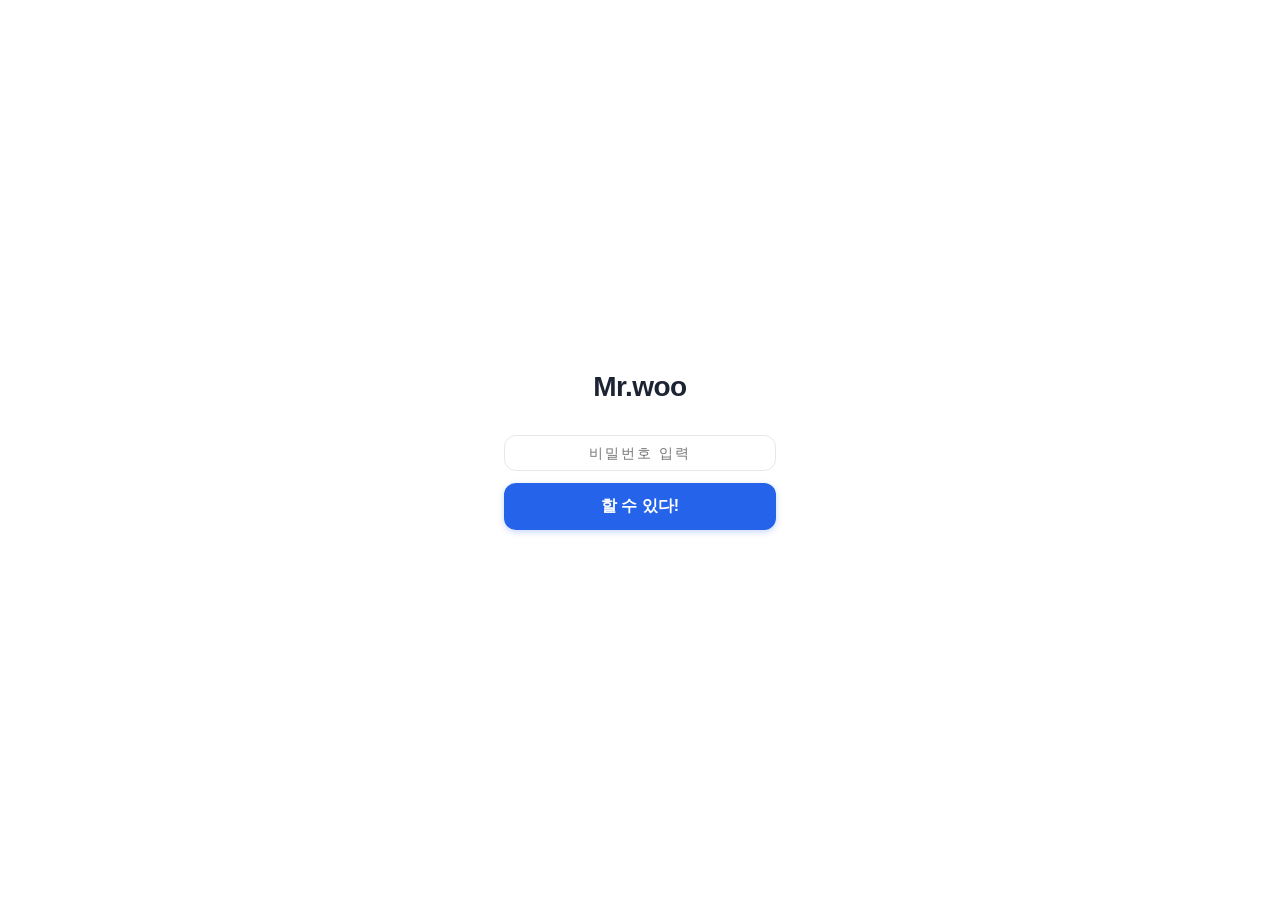
==== index.html @ bf5cf164 "Add files via upload" ====
<!DOCTYPE html>
<!--
  BPW — BlogSpot Profit Writer (v0.1.0-test-r8-mobile-operation)
  GitHub Pages 배포용. 실제 Secret 값은 절대 포함하지 않습니다.
  모든 API Key / OAuth Token은 Cloudflare Worker Secret으로만 관리합니다.
-->
<html lang="ko">
<head>
<meta charset="UTF-8">
<meta name="viewport" content="width=device-width, initial-scale=1.0, viewport-fit=cover">
<title>BPW — BlogSpot 자동화 (v0.1.1-r9-gui-popup-menu-fix5)</title>
<link rel="stylesheet" href="./assets/css/style.css?v=r9-gui-popup-menu-fix5">
</head>
<body>
<div id="app">
<!-- r8: 상단 한 줄 상태바 — 로그인 화면에서는 CSS로 숨김 -->
<div id="status-bar" class="status-bar-hidden">
  <span id="sb-mode">Mock</span>
  <span id="sb-current-screen" style="color:#93c5fd;font-size:10px;"></span>
  <span id="sb-indicators" style="display:flex;gap:6px;align-items:center;cursor:pointer;" onclick="typeof showConnectionPanel==='function'&&showConnectionPanel()" title="연결 상태 보기">
    <span id="sb-worker" title="Worker"><span class="status-dot off"></span>W</span>
    <span id="sb-ai"     title="AI"><span class="status-dot off"></span>AI</span>
    <span id="sb-blogger-ind" title="Blogger"><span class="status-dot off"></span>B</span>
    <span id="sb-naver"  title="Naver"><span class="status-dot off"></span>N</span>
  </span>
</div>

<!-- =========================================
     화면 1. 로그인
     ========================================= -->
<div class="screen active" id="screen-login">
  <div class="login-wrap">
    <h1>Mr.woo</h1>
    <input type="password" id="login-password" placeholder="비밀번호 입력" autocomplete="current-password">
    <div class="error-msg" id="login-error"></div>
    <button class="btn btn-primary" id="login-btn" onclick="handleLogin()">할 수 있다!</button>
  </div>
</div>

<!-- =========================================
     화면 2. 홈 (대시보드)
     ========================================= -->
<div class="screen" id="screen-dashboard">
  <div class="topbar" style="margin:-10px -12px 8px -12px;">
    <h1>BPW <small style="font-size:12px;font-weight:500;color:#6b7280;">v0.1.1-r9-gui-popup-menu-fix5</small></h1>
    <span class="badge mock" id="dash-mode-badge">Mock 모드</span>
  </div>

  <div class="card" style="padding:8px 12px;margin-top:0;">
    <h2 style="margin-bottom:0;">현재 상태</h2>
    <div class="compact-row" style="padding:5px 0;">
      <span class="cr-label">키워드</span>
      <span class="cr-value" id="dash-current-keyword">없음</span>
    </div>
    <div class="compact-row" style="padding:5px 0;">
      <span class="cr-label">글 생성</span>
      <span class="cr-value" id="dash-post-status">생성된 글 없음</span>
    </div>
    <div class="compact-row" style="padding:5px 0;">
      <span class="cr-label">품질 점수</span>
      <span class="cr-value" id="dash-quality-score">검수 전</span>
    </div>
    <div class="compact-row" style="padding:5px 0;">
      <span class="cr-label">Blogger</span>
      <span class="cr-value" id="dash-blogger-status"><span class="status-dot off"></span>미연결</span>
    </div>
    <div class="compact-row" style="padding:5px 0;border-bottom:none;">
      <span class="cr-label">오늘 저장/예약</span>
      <span class="cr-value" id="dash-today-count">0건 / 3건</span>
    </div>
  </div>

  <!-- Worker/네이버/AI 상세 연결 상태는 상단 상태바 탭 → 연결 상태 바텀시트에서 확인 (중복 표시 방지 위해 숨김, id 유지) -->
  <div class="status-grid" style="display:none;">
    <div class="status-mini-card"><span class="mini-label">Worker</span><span class="mini-value" id="dash-status-worker"><span class="status-dot off"></span>미확인</span></div>
    <div class="status-mini-card"><span class="mini-label">네이버</span><span class="mini-value" id="dash-status-naver"><span class="status-dot off"></span>대기</span></div>
    <div class="status-mini-card"><span class="mini-label">AI</span><span class="mini-value" id="dash-status-ai"><span class="status-dot off"></span>대기</span></div>
  </div>

  <div class="card">
    <h2>다음 행동</h2>
    <div style="display:flex;flex-direction:column;gap:6px;">
      <button class="btn btn-primary" onclick="safeGoScreen('hotissue')" style="text-align:left;">
        <b>1단계: 핫이슈 찾기</b>
      </button>
      <button class="btn btn-secondary" onclick="safeGoScreen('autowrite')" style="text-align:left;">
        <b>2단계: 글 자동 생성</b>
      </button>
      <button class="btn btn-secondary" onclick="safeGoScreen('pubmgmt')" style="text-align:left;">
        <b>3단계: Blogger 발행</b>
      </button>
    </div>
  </div>

  <div class="card">
    <h2>최근 생성 글</h2>
    <div id="dash-recent-list" class="compact-list compact-list-sm"><p class="small-sub">아직 저장된 글이 없습니다.</p></div>
  </div>
</div>

<!-- =========================================
     화면 3. 핫이슈 (screen-hotissue)
     ========================================= -->
<div class="screen" id="screen-hotissue">
  <div class="topbar" style="margin:-10px -12px 8px -12px;"><h1>핫이슈 검색</h1></div>

  <div class="card">
    <h2>키워드 입력</h2>
    <input type="text" id="hotissue-keyword" placeholder="예: 전기요금 누진세, 청년대출, AI 스마트폰" oninput="onHotissueKeywordInput()">
    <button class="btn btn-primary" style="margin-top:10px;" onclick="handleHotissueSearch()">핫이슈 검색 시작</button>
    <p class="hint">확장 키워드(전망·비교·혜택 등 10종)로 네이버를 검색해 핫이슈 점수를 분석합니다.<br>※ 최신순(sort=date) 검색은 r8 Worker 업데이트 예정</p>
  </div>

  <div class="card" id="hotissue-expand-card" style="display:none;">
    <h2>확장 검색 키워드 (10개)</h2>
    <div id="hotissue-expand-list" style="line-height:2;"></div>
  </div>

  <div class="card" id="hotissue-loading-card" style="display:none;text-align:center;padding:24px 16px;">
    <p class="desc">핫이슈 분석 중...</p>
    <p class="small-sub">네이버 검색 + 확장 키워드 + 점수 계산 중입니다.</p>
  </div>

  <div id="hotissue-result-area"></div>

  <div id="hotissue-raw-area" style="display:none;">
    <div class="card">
      <div class="row-between">
        <h2 style="margin:0;">네이버 검색 원문</h2>
        <button class="btn btn-ghost" style="font-size:12px;" onclick="toggleRawResults()">접기 ▲</button>
      </div>
      <p class="small-sub" id="hotissue-raw-count" style="margin:6px 0;"></p>
      <div id="hotissue-raw-blog"></div>
      <div id="hotissue-raw-web"></div>
    </div>
  </div>
</div>

<!-- =========================================
     화면 4. 자동작성 (screen-autowrite) — 중복 ID 없는 유일한 생성 화면
     ========================================= -->
<div class="screen" id="screen-autowrite">
  <div class="topbar" style="margin:-10px -12px 8px -12px;"><h1>자동작성</h1></div>

  <!-- 키워드 -->
  <div class="card" style="padding:8px 12px;">
    <div style="display:flex;gap:8px;align-items:center;">
      <input type="text" id="autowrite-keyword" placeholder="키워드 입력 또는 핫이슈 탭에서 가져오기" style="flex:1;">
      <button class="btn btn-ghost" style="white-space:nowrap;font-size:12px;flex-shrink:0;margin-top:0;" onclick="syncAutowriteKeyword()">가져오기</button>
    </div>
  </div>

  <!-- 생성 모드 -->
  <div class="card" style="padding:8px 12px;">
    <div class="mode-select-group" id="mode-select-group">
      <label class="mode-option" data-mode="fast">
        <input type="radio" name="generation-mode" value="fast">
        <div><div class="mode-title">빠른</div><div class="mode-desc">800~1000자</div></div>
      </label>
      <label class="mode-option selected" data-mode="normal">
        <input type="radio" name="generation-mode" value="normal" checked>
        <div><div class="mode-title">일반</div><div class="mode-desc">1200~1500자</div></div>
      </label>
      <label class="mode-option" data-mode="advanced">
        <input type="radio" name="generation-mode" value="advanced">
        <div><div class="mode-title">고급</div><div class="mode-desc">2000자+</div></div>
      </label>
    </div>
  </div>

  <!-- 글쓰기 옵션 / 글 재료 — compact row, 바텀시트로 열림 -->
  <div class="card" style="padding:2px 12px;">
    <div class="settings-menu-row" onclick="toggleWriteOptions()">
      <span class="smr-icon">옵</span><span class="smr-label">글쓰기 옵션</span><span class="smr-arrow">›</span>
    </div>
    <div class="settings-menu-row" style="border-bottom:none;" onclick="toggleMaterialOptions()">
      <span class="smr-icon">재</span><span class="smr-label">글 재료 (선택)</span><span class="smr-arrow">›</span>
    </div>
  </div>

  <!-- 생성 실행 -->
  <div class="card" style="padding:8px 12px;">
    <button class="btn btn-primary" id="btn-generate-post" onclick="handleGeneratePostFromAutowrite()" style="font-size:14.5px;padding:11px;">글 자동 생성 시작</button>
    <p class="hint" id="editor-worker-mode-hint" style="display:none;color:#d97706;">Worker 연결 테스트를 먼저 해주세요. Mock 모드로 진행됩니다.</p>
  </div>

  <!-- r9-gui-popup-layout-fix: 생성 중 진행 상태 — 화면을 밀지 않는 중앙 오버레이로 표시 (position:fixed는 style.css) -->
  <div class="progress-box" id="generate-progress-box">
    <div class="progress-text" id="generate-progress-text">준비 중...</div>
    <div class="progress-sub">완료까지 20~60초 정도 걸릴 수 있습니다.</div>
    <button class="btn btn-ghost" id="btn-cancel-generate" style="display:none;margin-top:10px;" onclick="handleCancelGeneration()">생성 취소</button>
  </div>

  <!-- AI 실패 compact alert -->
  <div class="card" id="autowrite-ai-fail-card" style="display:none;border:1.5px solid #fecaca;background:#fef2f2;padding:8px 12px;">
    <div class="row-between" style="align-items:flex-start;gap:8px;">
      <div style="flex:1;min-width:0;">
        <b style="color:#991b1b;font-size:12.5px;">AI 생성 실패 / Worker 설정 필요</b>
        <p class="small-sub" id="autowrite-ai-fail-reason" style="color:#7f1d1d;margin:2px 0 0;font-size:11px;"></p>
      </div>
      <button class="btn btn-secondary" style="min-height:30px;font-size:11px;padding:0 10px;margin:0;flex-shrink:0;" onclick="safeGoScreen('settings')">설정</button>
    </div>
  </div>

  <!-- 생성 결과 compact summary -->
  <div class="card" id="editor-result-card" style="display:none;padding:8px 12px;">
    <div class="row-between" style="margin-bottom:4px;">
      <h2 style="margin:0;font-size:12.5px;">생성된 글</h2>
      <span class="badge mock" id="editor-source-badge">Mock</span>
    </div>
    <p id="editor-title-preview" style="font-weight:700;font-size:13px;line-height:1.4;margin:0 0 2px;overflow:hidden;text-overflow:ellipsis;white-space:nowrap;"></p>
    <p class="hint" id="editor-fallback-notice" style="display:none;color:#dc2626;margin-bottom:4px;font-size:11px;"></p>

    <div class="settings-menu-row" style="border-bottom:none;padding:3px 0;min-height:auto;" onclick="showAutowriteDetailSheet()">
      <span class="smr-label" style="font-size:11.5px;color:#6b7280;font-weight:600;">생성된 글 상세 (메타/라벨)</span>
      <span class="smr-arrow">›</span>
    </div>

    <div style="display:flex;gap:6px;">
      <button class="btn btn-secondary" style="flex:1;min-height:36px;font-size:11.5px;margin-top:0;" onclick="goScreen('preview')">미리보기</button>
      <button class="btn btn-secondary" style="flex:1;min-height:36px;font-size:11.5px;margin-top:0;" onclick="runQualityCheckAndShow()">품질검수</button>
      <button class="btn btn-primary"   style="flex:1;min-height:36px;font-size:11.5px;margin-top:0;" onclick="safeGoScreen('pubmgmt')">발행</button>
    </div>
  </div>

  <!-- 품질점수 compact summary -->
  <div id="quality-result-card" style="display:none;padding:8px 12px;" class="card">
    <button class="close-x-btn" style="position:absolute;top:8px;right:8px;" onclick="closeQualityResultCard()" aria-label="닫기">✕</button>
    <div class="row-between" style="margin-bottom:4px;">
      <h2 style="margin:0;font-size:12.5px;">품질 점수</h2>
      <div class="score-circle" id="quality-score-circle" style="width:36px;height:36px;font-size:11px;font-weight:800;display:flex;align-items:center;justify-content:center;border-radius:50%;background:#2563eb;color:#fff;margin:0;">0점</div>
    </div>
    <p class="small-sub" id="quality-score-msg" style="margin-bottom:6px;font-size:11.5px;"></p>

    <div style="display:flex;gap:6px;">
      <button class="btn btn-secondary" style="flex:1;min-height:34px;font-size:11.5px;margin-top:0;background:#f0fdf4;border:1.5px solid #bbf7d0;color:#16a34a;" onclick="runAutoRepair()">자동 보완</button>
      <button class="btn btn-ghost" style="flex:1;min-height:34px;font-size:11.5px;margin-top:0;" onclick="runQualityCheckAndShow()">다시 검사</button>
    </div>

    <div id="quality-gap-list" class="compact-list" style="margin-top:6px;"></div>

    <button class="btn btn-primary" style="margin-top:6px;min-height:36px;font-size:12px;" onclick="safeGoScreen('pubmgmt')">발행관리로 이동</button>
  </div>
</div>

<!-- =========================================
     화면 5. 발행관리 (screen-pubmgmt)
     ========================================= -->
<div class="screen" id="screen-pubmgmt">
  <div class="topbar" style="margin:-10px -12px 8px -12px;"><h1>발행관리</h1></div>

  <!-- 글 없음 안내 -->
  <div class="card" id="pubmgmt-empty-card" style="padding:8px 12px;">
    <p class="small-sub">생성된 글이 없습니다. 자동작성 탭에서 먼저 글을 만들어주세요.</p>
    <button class="btn btn-secondary" style="margin-top:6px;" onclick="safeGoScreen('autowrite')">자동작성으로 이동</button>
  </div>

  <!-- 글 있을 때 -->
  <div id="pubmgmt-content-area" style="display:none;">

    <!-- 현재 글 요약 -->
    <div class="card" style="padding:8px 12px;">
      <div class="row-between" style="margin-bottom:4px;">
        <h2 style="margin:0;font-size:12.5px;">현재 글</h2>
        <button class="btn btn-ghost" style="min-height:26px;font-size:11px;padding:0 8px;margin:0;" onclick="goScreen('preview')">미리보기</button>
      </div>
      <p id="pubmgmt-title" style="font-weight:700;font-size:13px;line-height:1.4;margin:0 0 3px;overflow:hidden;text-overflow:ellipsis;white-space:nowrap;"></p>
      <div class="row-between small-sub">
        <span>품질점수</span><b id="pubmgmt-score">—</b>
      </div>
      <p id="pubmgmt-score-info" class="hint" style="margin-top:2px;"></p>
    </div>

    <!-- Blogger 발행 -->
    <div class="card" style="padding:8px 12px;">
      <h2 style="font-size:12.5px;">Blogger 발행</h2>
      <button class="btn btn-disabled" id="btn-draft-save" onclick="handlePubmgmtDraftClick()" style="margin-bottom:5px;margin-top:0;min-height:40px;font-size:13px;">임시저장 (50점 이상)</button>
      <button class="btn btn-disabled" id="btn-schedule-save" onclick="handlePubmgmtScheduleTrigger()" style="min-height:40px;font-size:13px;">예약발행 (70점 이상)</button>
    </div>

    <!-- 저장 결과 -->
    <div class="card" id="pubmgmt-save-result" style="display:none;padding:8px 12px;">
      <h2 style="font-size:12.5px;">저장 결과</h2>
      <div id="pubmgmt-save-result-content"></div>
    </div>

    <!-- 발행 전 체크 / 수동 복사 / 목록 — compact row 모음, 전부 바텀시트 -->
    <div class="card" style="padding:2px 12px;">
      <div class="settings-menu-row" onclick="showPubmgmtChecklistSheet()">
        <span class="smr-icon">체</span><span class="smr-label">발행 전 체크 보기</span><span class="smr-arrow">›</span>
      </div>
      <div class="settings-menu-row" onclick="toggleManualCopy()">
        <span class="smr-icon">복</span><span class="smr-label">수동 복사 (보조)</span><span class="smr-arrow">›</span>
      </div>
      <div class="settings-menu-row" onclick="showBloggerListSheet()">
        <span class="smr-icon">목</span><span class="smr-label">Blogger 글 목록</span><span class="smr-arrow">›</span>
      </div>
      <div class="settings-menu-row" style="border-bottom:none;" onclick="showRecentPostsSheet()">
        <span class="smr-icon">최</span><span class="smr-label">최근 생성 글</span><span class="smr-arrow">›</span>
      </div>
    </div>
  </div><!-- /pubmgmt-content-area -->
</div>

<!-- =========================================
     화면 6. 설정 (logout 포함)
     ========================================= -->
<div class="screen" id="screen-settings">
  <div class="topbar" style="margin:-10px -12px 8px -12px;"><h1>설정</h1></div>

  <div class="card" style="padding:2px 12px;">
    <!-- 1. 연결 설정 -->
    <div class="settings-menu-row" onclick="showConnectionSettingsSheet()">
      <span class="smr-icon">연</span><span class="smr-label">연결 설정</span>
      <span class="smr-value" id="settings-connection-summary">미확인</span>
      <span class="smr-arrow">›</span>
    </div>

    <!-- 2. 글쓰기 기본값 (금지어) -->
    <div class="settings-menu-row" onclick="showWritingDefaultsSheet()">
      <span class="smr-icon">글</span><span class="smr-label">글쓰기 기본값</span>
      <span class="smr-value">금지어 목록</span>
      <span class="smr-arrow">›</span>
    </div>

    <!-- 3. 발행 설정 -->
    <div class="settings-menu-row" onclick="showPublishSettingsSheet()">
      <span class="smr-icon">발</span><span class="smr-label">발행 설정</span>
      <span class="smr-value">하루 저장/예약 제한</span>
      <span class="smr-arrow">›</span>
    </div>

    <!-- 4. 데이터 관리 -->
    <div class="settings-menu-row" onclick="showDataManagementSheet()">
      <span class="smr-icon">데</span><span class="smr-label">데이터 관리</span>
      <span class="smr-value">앱 정보 · 초기화</span>
      <span class="smr-arrow">›</span>
    </div>

    <!-- 5. 계정/로그아웃 -->
    <div class="settings-menu-row" onclick="showAccountLogoutSheet()" style="border-bottom:none;">
      <span class="smr-icon">계</span><span class="smr-label" style="color:#dc2626;">계정/로그아웃</span>
      <span class="smr-arrow">›</span>
    </div>
  </div>

  <!-- r8: setting-tone hidden (JS 참조용) -->
  <input type="hidden" id="setting-tone">
</div>

<!-- =========================================
     화면 7. 미리보기 (screen-preview) — 레거시 호환 유지
     ========================================= -->
<div class="screen" id="screen-preview">
  <div class="topbar preview-topbar" style="margin:-10px -12px 8px -12px;">
    <h1>미리보기</h1>
    <button class="close-x-btn" onclick="closePreview()" aria-label="닫기">✕</button>
  </div>
  <div id="preview-empty"><p class="small-sub">아직 생성된 글이 없습니다.</p></div>
  <div class="preview-box" id="preview-content" style="display:none;"></div>
  <button class="btn btn-primary" id="preview-to-blogger-btn" style="display:none;" onclick="safeGoScreen('pubmgmt')">발행관리로 이동</button>
  <button class="btn btn-ghost" id="preview-close-btn" style="display:none;" onclick="closePreview()">닫기</button>
</div>

<!-- =========================================
     레거시 화면들 (기존 JS 함수가 참조할 수 있으므로 숨김만 처리)
     editor-keyword만 hidden input으로 유지
     ========================================= -->
<input type="hidden" id="editor-keyword">
<input type="hidden" id="editor-tone">
<input type="hidden" id="blogger-connect-status" value="">

<!-- 하단 탭바 — 5탭 (아웃 제거, 설정 화면 안으로) -->
<div class="tabbar" id="tabbar" style="display:none;">
  <button class="tab-item" data-tab="dashboard"  onclick="safeGoScreen('dashboard')">
    <span class="tab-icon"><svg viewBox="0 0 24 24" fill="none" stroke="currentColor" stroke-width="2" stroke-linecap="round" stroke-linejoin="round"><path d="M4 12L12 5l8 7"/><path d="M6 10.5V19a1 1 0 0 0 1 1h3v-5h4v5h3a1 1 0 0 0 1-1v-8.5"/></svg></span>
    <span class="tab-text">홈</span>
  </button>
  <button class="tab-item" data-tab="hotissue"   onclick="safeGoScreen('hotissue')">
    <span class="tab-icon"><svg viewBox="0 0 24 24" fill="none" stroke="currentColor" stroke-width="2" stroke-linecap="round" stroke-linejoin="round"><path d="M12 3c2 3 1 4-.5 5.5S9 11 9 13a3 3 0 0 0 6 0c0-1-.5-1.5-.5-1.5s1.5 1 1.5 3.5a4 4 0 0 1-8 0c0-4 4-5 4-9z"/></svg></span>
    <span class="tab-text">핫이슈</span>
  </button>
  <button class="tab-item" data-tab="autowrite"  onclick="safeGoScreen('autowrite')">
    <span class="tab-icon"><svg viewBox="0 0 24 24" fill="none" stroke="currentColor" stroke-width="2" stroke-linecap="round" stroke-linejoin="round"><path d="M4 20l1-4L16 5l3 3L8 19l-4 1z"/><path d="M14 7l3 3"/></svg></span>
    <span class="tab-text">자동작성</span>
  </button>
  <button class="tab-item" data-tab="pubmgmt"    onclick="safeGoScreen('pubmgmt')">
    <span class="tab-icon"><svg viewBox="0 0 24 24" fill="none" stroke="currentColor" stroke-width="2" stroke-linecap="round" stroke-linejoin="round"><path d="M12 19V6"/><path d="M6 11l6-6 6 6"/><path d="M5 19h14"/></svg></span>
    <span class="tab-text">발행관리</span>
  </button>
  <button class="tab-item" data-tab="settings"   onclick="safeGoScreen('settings')">
    <span class="tab-icon"><svg viewBox="0 0 24 24" fill="none" stroke="currentColor" stroke-width="2" stroke-linecap="round" stroke-linejoin="round"><circle cx="12" cy="12" r="3.2"/><path d="M12 3v2.4M12 18.6V21M21 12h-2.4M5.4 12H3M18.4 5.6l-1.7 1.7M7.3 16.7l-1.7 1.7M18.4 18.4l-1.7-1.7M7.3 7.3 5.6 5.6"/></svg></span>
    <span class="tab-text">설정</span>
  </button>
</div>

<div class="toast" id="toast"></div>
<!-- r9-gui-popup-layout-fix: 생성 진행/품질점수 상세/메타·라벨 팝업 공통 배경 -->
<div id="popup-overlay-backdrop"></div>
<!-- r8: 바텀시트 공통 (dismiss 가능) -->
<div id="bottom-sheet-overlay" style="display:none;position:fixed;inset:0;background:rgba(0,0,0,0.35);z-index:300;" onclick="uiCloseBottomSheet()"></div>
<div id="bottom-sheet" style="display:none;position:fixed;bottom:0;left:0;right:0;background:#fff;border-radius:20px 20px 0 0;padding:20px 16px 32px;z-index:301;">
  <div style="width:40px;height:4px;background:#e5e7eb;border-radius:2px;margin:0 auto 16px;"></div>
  <div id="bottom-sheet-content"></div>
</div>
</div><!-- /app -->

<script src="./assets/js/config.js?v=r9-gui-popup-menu-fix5"></script>
<script src="./assets/js/storage.js?v=r9-gui-popup-menu-fix5"></script>
<script src="./assets/js/ui.js?v=r9-gui-popup-menu-fix5"></script>
<script src="./assets/js/auth.js?v=r9-gui-popup-menu-fix5"></script>
<script src="./assets/js/editor.js?v=r9-gui-popup-menu-fix5"></script>
<script src="./assets/js/quality-check.js?v=r9-gui-popup-menu-fix5"></script>
<script src="./assets/js/hero-image.js?v=r9-gui-popup-menu-fix5"></script>
<script src="./assets/js/hotissue.js?v=r9-gui-popup-menu-fix5"></script>
<script src="./assets/js/blogger.js?v=r9-gui-popup-menu-fix5"></script>
<script src="./assets/js/api.js?v=r9-gui-popup-menu-fix5"></script>
<script src="./assets/js/app.js?v=r9-gui-popup-menu-fix5"></script>
</body>
</html>
---- assets/css/style.css ----
/* style.css
   모바일 전용 흰색 기반 UI
   v0.0.8.2: 로그인 화면 dvh 고정 / 화면 전환 !important / 가로 스크롤 완전 차단 */

:root{
  --color-bg:#ffffff;
  --color-card:#f8fafc;
  --color-card-border:#e7ebf1;
  --color-primary:#2563eb;
  --color-primary-dark:#1d4ed8;
  --color-primary-light:#eff4ff;
  --color-text:#1c2434;
  --color-sub:#6b7280;
  --color-border:#e5e7eb;
  --color-success:#16a34a;
  --color-danger:#dc2626;
  --color-warn:#d97706;
  --radius:18px;
  --radius-sm:12px;
  --shadow-card:0 1px 2px rgba(16,24,40,0.04), 0 1px 1px rgba(16,24,40,0.03);
  --tabbar-h:56px;
}

*{ box-sizing:border-box; -webkit-tap-highlight-color:transparent; max-width:100%; }
/* r8: iPhone Safari 오른쪽 잘림 완전 차단 */
html {
  overflow-x: hidden;
  width: 100%;
  height: 100%;
}
body {
  overflow-x: hidden;
  width: 100%;
  max-width: 100%;
}

/* r9-gui-one-screen-base: 상단 상태바 — 고정 오버레이 대신 flex 상단 행으로 배치 */
#status-bar {
  flex: 0 0 auto;
  z-index: 200;
  background: #1e3a5f;
  color: #fff;
  font-size: 11px;
  font-weight: 600;
  height: 44px;
  display: flex;
  align-items: center;
  justify-content: space-between;
  padding: 0 14px;
  gap: 8px;
}
#status-bar.status-bar-hidden {
  display: none;
}

html{
  width:100%; max-width:100%;
  overflow-x:hidden;
  /* 로그인 화면에서 스크롤 잠금용 클래스를 body에 붙임 */
}

body{
  margin:0;
  font-family:-apple-system,BlinkMacSystemFont,"Apple SD Gothic Neo","Segoe UI",sans-serif;
  background:var(--color-bg);
  color:var(--color-text);
  letter-spacing:-0.1px;
  width:100%; max-width:100%;
  height:100dvh; max-height:100dvh;
  overflow:hidden;
}
body.login-open{
  overflow:hidden;
  height:100dvh;
}

#app{
  width:100%; max-width:480px;
  margin:0 auto;
  height:100dvh; max-height:100dvh;
  display:flex; flex-direction:column;
  background:var(--color-bg);
  overflow:hidden;
  position:relative;
}

/* ============================================================
   화면 전환 — !important로 Safari 우선순위 확보
   r9-gui-one-screen-fix1: screen 자체는 절대 스크롤되지 않는다.
   (body 전체 스크롤 금지 + screen 자체 스크롤 금지 — 이중 고정)
   내부의 긴 목록/결과만 .compact-list 영역에서 개별적으로 스크롤한다.
   ============================================================ */
.screen{
  display:none !important;
  flex-direction:column;
  flex:1 1 auto;
  min-height:0;
  padding:12px 14px 12px 14px;
  animation:fadeIn .2s ease;
  width:100%; max-width:100%;
  overflow:hidden;
}
.screen.active{
  display:flex !important;
}
@keyframes fadeIn{ from{opacity:0;transform:translateY(5px);} to{opacity:1;transform:translateY(0);} }

/* r9-gui-one-screen-fix1: screen 내부에서 개별적으로 스크롤을 허용하는 유일한 영역.
   화면 자체는 절대 스크롤되지 않고, 길어질 수 있는 목록/상세만 이 클래스로 감싸서
   자체 max-height 안에서 스크롤한다. */
.compact-list{
  overflow-y:auto;
  -webkit-overflow-scrolling:touch;
  overscroll-behavior:contain;
  max-height:132px;
}
.compact-list.compact-list-sm{ max-height:88px; }
.compact-list.compact-list-lg{ max-height:180px; }

/* ============================================================
   로그인 화면 — 100dvh 전체 중앙 고정, 패딩 없음
   ============================================================ */
#screen-login{
  /* 일반 .screen 패딩을 덮어씌움 */
  padding:0 !important;
  height:100dvh !important;
  min-height:100dvh !important;
  justify-content:center !important;
  align-items:center !important;
  overflow:hidden !important;
}
.login-wrap{
  width:100%; max-width:320px;
  display:flex; flex-direction:column;
  align-items:center;
  padding:0 24px;
  gap:0;
}
.login-wrap h1{
  font-size:28px; font-weight:800;
  letter-spacing:-0.5px;
  margin:0 0 32px 0;
  text-align:center;
}
.login-wrap input{
  text-align:center;
  font-size:16px;
  letter-spacing:2px;
  margin-bottom:0;
}
.login-wrap .error-msg{
  text-align:center;
  margin-top:8px;
}
.login-wrap .btn{
  margin-top:12px;
  font-size:16px; font-weight:700;
}

/* ============================================================
   하단 탭바 — r9-gui-one-screen-base: flex 하단 행으로 배치 (겹침 없음)
   ============================================================ */
.tabbar{
  flex:0 0 auto;
  background:rgba(255,255,255,0.97);
  backdrop-filter:blur(10px);
  -webkit-backdrop-filter:blur(10px);
  border-top:1px solid var(--color-border);
  display:flex;
  overflow-x:auto;
  z-index:50;
  /* iPhone 홈바 영역 확보 */
  padding-bottom:env(safe-area-inset-bottom);
  height:calc(var(--tabbar-h) + env(safe-area-inset-bottom));
}
.tab-item{
  flex:1; min-width:52px; text-align:center;
  padding:8px 2px 6px 2px;
  font-size:10px; color:var(--color-sub);
  cursor:pointer; border:none; background:none; font-weight:600;
}
.tab-item.active{ color:var(--color-primary); font-weight:800; }
.tab-item .icon{ font-size:18px; display:block; margin-bottom:2px; }



.topbar{
  position:sticky; top:0; z-index:10; background:rgba(255,255,255,0.92); backdrop-filter:blur(6px);
  padding:16px 16px 14px 16px; border-bottom:1px solid var(--color-border);
  display:flex; align-items:center; justify-content:space-between;
  width:100%; max-width:100%; overflow-x:hidden;
}
.topbar h1{ font-size:18px; margin:0; font-weight:800; letter-spacing:-0.3px; }

.badge{
  font-size:11px; padding:4px 9px; border-radius:999px;
  background:#fef3c7; color:#92400e; font-weight:700; display:inline-block;
}
.badge.mock{ background:#fef3c7; color:#92400e; }
.badge.success{ background:#dcfce7; color:#166534; }
.badge.info{ background:var(--color-primary-light); color:var(--color-primary-dark); }

.card{
  background:var(--color-card);
  border:1px solid var(--color-card-border);
  border-radius:var(--radius);
  padding:18px;
  margin-bottom:14px;
  box-shadow:var(--shadow-card);
  width:100%;
  max-width:100%;
  overflow-x:hidden;
}
.card h2{ font-size:15px; margin:0 0 10px 0; font-weight:800; letter-spacing:-0.2px; }
.card p.desc{ font-size:13px; color:var(--color-sub); margin:0 0 12px 0; line-height:1.55; }

label{ font-size:13px; font-weight:700; display:block; margin:10px 0 6px 0; color:#374151; }

/* iPhone Safari에서 입력 시 화면이 확대되지 않도록 16px 이상 유지 */
input[type=text], input[type=password], input[type=date], input[type=time],
input[type=number], select, textarea{
  width:100%; padding:13px 14px; border-radius:var(--radius-sm); border:1.5px solid var(--color-border);
  font-size:16px; background:#fff; color:var(--color-text); font-family:inherit;
}
textarea{ min-height:80px; resize:vertical; font-family:inherit; }
input:focus, textarea:focus, select:focus{ outline:none; border-color:var(--color-primary); box-shadow:0 0 0 3px var(--color-primary-light); }

.field-row{ display:flex; gap:8px; }
.field-row > div{ flex:1; }

/* 버튼: primary(저장 가능) / success(예약 가능) / disabled(불가능) 3가지를 기본으로 사용
   secondary, danger는 보조 동작(이동, 위험 동작)에만 사용합니다.
   모든 버튼은 48px 이상 높이를 가져 모바일에서 누르기 쉽습니다. */
.btn{
  display:block; width:100%; min-height:48px; padding:13px 16px; border:none; border-radius:var(--radius-sm);
  font-size:15.5px; font-weight:700; text-align:center; cursor:pointer; margin-top:10px;
  transition:transform .05s ease, opacity .15s ease;
}
.btn:active{ transform:scale(0.98); }
.btn-primary{ background:var(--color-primary); color:#fff; box-shadow:0 2px 6px rgba(37,99,235,0.25); }
.btn-primary:active{ background:var(--color-primary-dark); }
.btn-success{ background:var(--color-success); color:#fff; box-shadow:0 2px 6px rgba(22,163,74,0.2); }
.btn-disabled{ background:#eef0f3; color:#9ca3af; cursor:not-allowed; box-shadow:none; }
.btn-secondary{ background:#fff; color:var(--color-primary); border:1.5px solid var(--color-primary); }
.btn-danger{ background:#fff; color:var(--color-danger); border:1.5px solid var(--color-danger); }
.btn-ghost{ background:transparent; color:var(--color-sub); border:1.5px solid var(--color-border); }

/* 생성 중 버튼 (스피너 + 텍스트) */
.btn-loading{ display:flex; align-items:center; justify-content:center; gap:8px; }
.spinner{
  width:16px; height:16px; border-radius:50%;
  border:2.5px solid rgba(255,255,255,0.5); border-top-color:#fff;
  animation:spin .7s linear infinite; flex-shrink:0;
}
@keyframes spin{ to{ transform:rotate(360deg); } }

.toast{
  position:fixed; left:50%; bottom:calc(94px + env(safe-area-inset-bottom)); transform:translateX(-50%);
  background:#1c2434; color:#fff; padding:12px 18px; border-radius:var(--radius-sm);
  font-size:13px; z-index:999; opacity:0; pointer-events:none; transition:opacity .2s;
  max-width:90%; text-align:center; box-shadow:0 8px 24px rgba(0,0,0,0.18);
}
.toast.show{ opacity:1; }

.error-msg{ color:var(--color-danger); font-size:13px; margin-top:8px; display:none; }
.hint{ font-size:12px; color:var(--color-sub); margin-top:6px; line-height:1.55; }

.score-circle{
  width:96px; height:96px; border-radius:50%; display:flex; align-items:center; justify-content:center;
  font-size:25px; font-weight:800; margin:0 auto 10px auto; color:#fff;
  box-shadow:0 6px 16px rgba(0,0,0,0.12);
}

.check-row{ display:flex; align-items:flex-start; gap:8px; font-size:13px; padding:7px 0; border-bottom:1px solid var(--color-border); }
.check-row:last-child{ border-bottom:none; }
.check-ok{ color:var(--color-success); font-weight:700; }
.check-no{ color:var(--color-danger); font-weight:700; }

table{ width:100%; border-collapse:collapse; font-size:12.5px; margin:8px 0; }
th, td{ border:1px solid var(--color-border); padding:7px 8px; text-align:left; }
th{ background:var(--color-primary-light); }

/* 미리보기 안의 표가 화면 밖으로 나가지 않도록 가로 스크롤 처리 */
.preview-box{
  background:#fff; border:1px solid var(--color-border); border-radius:var(--radius-sm); padding:16px;
  font-size:14px; line-height:1.75; overflow-x:auto;
}
.preview-box table{ min-width:360px; }
.preview-box h3{ font-size:16px; margin:14px 0 6px 0; }
.preview-box ul{ padding-left:20px; }

.chip-list{ display:flex; flex-wrap:wrap; gap:6px; margin-top:6px; }
.chip{ background:var(--color-primary-light); color:#3730a3; font-size:11px; padding:4px 9px; border-radius:999px; font-weight:600; }

.row-between{ display:flex; justify-content:space-between; align-items:center; }
.small-sub{ font-size:12px; color:var(--color-sub); }
.small-sub a{ color:var(--color-primary); text-decoration:none; font-weight:700; }
.small-sub a:active{ opacity:0.7; }

.list-item{
  background:#fff; border:1px solid var(--color-border); border-radius:var(--radius-sm); padding:13px; margin-bottom:8px;
}
.status-tag{ font-size:11px; padding:3px 9px; border-radius:999px; font-weight:700; }
.status-draft{ background:#fef9c3; color:#854d0e; }
.status-scheduled{ background:#dbeafe; color:#1e40af; }

/* ----------------------------------------------------------
   v0.0.7 추가 컴포넌트
   ---------------------------------------------------------- */

/* 대시보드 상태 카드 그리드 (Worker/네이버/AI/Blogger 상태) */
.status-grid{ display:grid; grid-template-columns:1fr 1fr; gap:8px; margin-top:4px; }
.status-mini-card{
  background:#fff; border:1px solid var(--color-border); border-radius:var(--radius-sm);
  padding:11px; text-align:left;
}
.status-mini-card .mini-label{ font-size:11px; color:var(--color-sub); display:block; margin-bottom:4px; }
.status-mini-card .mini-value{ font-size:13px; font-weight:700; }
.status-dot{ display:inline-block; width:8px; height:8px; border-radius:50%; margin-right:5px; vertical-align:middle; }
.status-dot.on{ background:var(--color-success); }
.status-dot.off{ background:#cbd5e1; }
.status-dot.fail{ background:var(--color-danger); }

/* 생성 모드 선택 카드형 라디오 */
.mode-select-group{ display:flex; flex-direction:column; gap:8px; margin-top:8px; }
.mode-option{
  display:flex; align-items:flex-start; gap:10px; padding:12px; border:1.5px solid var(--color-border);
  border-radius:var(--radius-sm); cursor:pointer; background:#fff;
}
.mode-option.selected{ border-color:var(--color-primary); background:var(--color-primary-light); }
.mode-option input{ width:auto; margin-top:2px; }
.mode-option .mode-title{ font-size:14px; font-weight:700; }
.mode-option .mode-desc{ font-size:12px; color:var(--color-sub); margin-top:2px; }

/* 글 생성 진행 상태 박스 */
.progress-box{
  display:none; background:var(--color-primary-light); border:1px solid #c7d7fb; border-radius:var(--radius-sm);
  padding:14px; margin-top:12px; text-align:center;
}
.progress-box.active{ display:block; }
.progress-box .progress-text{ font-size:13.5px; font-weight:700; color:var(--color-primary-dark); min-height:20px; }
.progress-box .progress-sub{ font-size:11.5px; color:var(--color-sub); margin-top:4px; }

/* 미리보기 상단 닫기 X 버튼 */
.preview-topbar{ display:flex; align-items:center; justify-content:space-between; }
.close-x-btn{
  width:32px; height:32px; border-radius:50%; border:none; background:#f1f3f6; color:var(--color-sub);
  font-size:16px; font-weight:700; cursor:pointer; line-height:1;
}
.close-x-btn:active{ background:#e5e7eb; }

/* 품질검수: 부족한 항목 카드 */
.gap-item{
  display:flex; align-items:center; gap:8px; padding:9px 11px; border-radius:var(--radius-sm);
  background:#fef2f2; color:#991b1b; font-size:12.5px; margin-bottom:6px; font-weight:600;
}

/* BlogSpot 본문 박스류 (AI/Mock 생성 글 안에서 사용, 미리보기에도 동일하게 렌더링) */
.preview-box .bpw-post{ font-family:inherit; }
.preview-box .bpw-intro-box,
.preview-box .bpw-summary-box,
.preview-box .bpw-warning-box,
.preview-box .bpw-checklist-box,
.preview-box .bpw-faq-box,
.preview-box .bpw-conclusion-box,
.preview-box .bpw-image-placeholder,
.preview-box .bpw-ad-slot{
  border-radius:12px; padding:12px 14px; margin:12px 0; font-size:13.5px; line-height:1.7;
}
.preview-box .bpw-intro-box{ background:#f8fafc; border:1px solid #e5e7eb; }
.preview-box .bpw-summary-box{ background:#eff6ff; border:1px solid #bfdbfe; }
.preview-box .bpw-warning-box{ background:#fffbeb; border:1px solid #fde68a; }
.preview-box .bpw-checklist-box{ background:#f0fdf4; border:1px solid #bbf7d0; }
.preview-box .bpw-faq-box{ background:#faf5ff; border:1px solid #e9d5ff; }
.preview-box .bpw-conclusion-box{ background:#f8fafc; border:1px solid #e5e7eb; }
.preview-box .bpw-image-placeholder{ background:#f1f5f9; border:1px dashed #94a3b8; color:#475569; }
.preview-box .bpw-ad-slot{ background:#fafafa; border:1px dashed #d1d5db; color:#9ca3af; text-align:center; font-size:12px; }

/* 아침 키워드 브리핑 카드 */
.briefing-card{
  background:#fff; border:1px solid var(--color-border); border-radius:var(--radius-sm);
  padding:13px; margin-bottom:8px; cursor:pointer;
}
.briefing-card:active{ background:#f8fafc; }
.briefing-card .briefing-title{ font-size:14px; font-weight:700; }
.briefing-meta{ display:flex; flex-wrap:wrap; gap:6px; margin-top:6px; }
.briefing-tag{ font-size:10.5px; padding:3px 8px; border-radius:999px; background:#f1f5f9; color:#475569; font-weight:600; }
.briefing-tag.warn{ background:#fef2f2; color:#991b1b; }
.briefing-tag.good{ background:#f0fdf4; color:#166534; }

/* ============================================================
   v0.0.8 콘텐츠 엔진 스타일
   ============================================================ */
.briefing-card.clickable{ cursor:pointer; }
.briefing-card.clickable:active{ background:#f0fdf4; transform:scale(0.99); }

.briefing-score-badge{
  font-size:12px; font-weight:800; color:#fff;
  background:#16a34a; padding:3px 10px;
  border-radius:999px; white-space:nowrap;
}

.briefing-titles{ margin-top:6px; }
.briefing-title-item{
  font-size:12px; color:#1d4ed8; padding:5px 8px;
  border-radius:6px; background:#eff6ff;
  margin-top:4px; cursor:pointer;
  border-left:3px solid #93c5fd;
  line-height:1.5;
}
.briefing-title-item:active{ background:#dbeafe; }

/* ============================================================
   r8-mobile-operation 추가 스타일
   ============================================================ */

/* r9-gui-one-screen-base: 상태바가 flex 상단 행이 되어 더 이상 콘텐츠를 가리지 않으므로
   기존 상태바 여백 보정(padding-top)은 제거되었습니다. */

/* 바텀시트 애니메이션 */
#bottom-sheet {
  transition: transform 0.25s cubic-bezier(0.4,0,0.2,1);
  transform: translateY(100%);
}
#bottom-sheet.open {
  display: block !important;
  transform: translateY(0);
}
#bottom-sheet-overlay.open { display: block !important; }

/* Lucide 계열 심플 아이콘 버튼 */
.icon-btn {
  display: inline-flex;
  align-items: center;
  justify-content: center;
  width: 36px;
  height: 36px;
  border-radius: 10px;
  background: #f1f5f9;
  border: none;
  cursor: pointer;
  font-size: 16px;
  color: #374151;
  flex-shrink: 0;
}
.icon-btn:active { background: #e2e8f0; }

/* 컴팩트 리스트 아이템 (설정/발행관리용) */
.compact-row {
  display: flex;
  align-items: center;
  gap: 10px;
  padding: 10px 0;
  border-bottom: 1px solid #f1f5f9;
  font-size: 13px;
  color: #374151;
}
.compact-row:last-child { border-bottom: none; }
.compact-row .cr-label { flex: 1; font-weight: 600; color: #1c2434; }
.compact-row .cr-value { font-size: 12px; color: #6b7280; text-align: right; }
.compact-row .cr-badge { font-size: 11px; padding: 2px 8px; border-radius: 999px; background: #f1f5f9; }
.compact-row .cr-badge.ok { background: #f0fdf4; color: #16a34a; }
.compact-row .cr-badge.err { background: #fef2f2; color: #dc2626; }

/* 발행관리 컴팩트화 */
#pubmgmt-checklist-list .check-row {
  display: flex;
  align-items: center;
  gap: 6px;
  font-size: 12px;
  padding: 4px 0;
  border-bottom: 1px solid #f8fafc;
}

/* 탭바 padding-top safe area */
.tabbar {
  padding-bottom: max(env(safe-area-inset-bottom), 6px);
}
/* r9-gui-one-screen-base: 탭바가 flex 하단 행이 되어 더 이상 콘텐츠를 가리지 않으므로
   기존 탭바 여백 보정(padding-bottom)은 제거되었습니다. */

/* 발행관리 저장 결과 카드 */
#pubmgmt-save-result {
  border: 1.5px solid #bbf7d0;
  background: #f0fdf4;
}
#pubmgmt-save-result .save-fail {
  border-color: #fecaca;
  background: #fef2f2;
  color: #991b1b;
}

/* ============================================================
   r9-mobile-ui-polish-1: 컴팩트 모바일 UI 보완
   ============================================================ */

/* 카드 기본 패딩 축소 (모바일 세로 절약) */
.card {
  padding: 14px 14px;
  margin-bottom: 10px;
}
.card h2 {
  font-size: 14px;
  margin: 0 0 8px 0;
}

/* 버튼 기본 높이 통일 */
.btn {
  min-height: 44px;
  font-size: 14px;
  margin-top: 6px;
}
.btn + .btn { margin-top: 6px; }
.btn.btn-ghost { min-height: 36px; font-size: 13px; }

/* label + input/select 간격 */
label { margin-top: 10px; margin-bottom: 4px; display: block; font-size: 13px; }
input[type="text"], input[type="password"], input[type="number"],
input[type="date"], input[type="time"],
select, textarea {
  font-size: 14px;
  padding: 9px 11px;
  width: 100%;
  box-sizing: border-box;
}

/* ── 홈 현황판 카드 ─────────────────────────────── */
.status-grid {
  display: grid;
  grid-template-columns: repeat(4, 1fr);
  gap: 6px;
}
.status-mini-card {
  background: var(--color-card, #f8fafc);
  border: 1px solid var(--color-card-border, #e7ebf1);
  border-radius: 10px;
  padding: 8px 6px;
  text-align: center;
}
.mini-label {
  display: block;
  font-size: 10px;
  color: #6b7280;
  margin-bottom: 4px;
}
.mini-value {
  font-size: 11px;
  font-weight: 600;
  color: #1c2434;
  display: flex;
  align-items: center;
  justify-content: center;
  gap: 3px;
}

/* 홈 흐름 버튼 컴팩트 */
#screen-dashboard .btn[style*="text-align:left"] {
  padding: 11px 14px !important;
  line-height: 1.3;
}

/* ── 설정 화면 컴팩트 ─────────────────────────── */
#screen-settings .card { padding: 12px 14px; margin-bottom: 8px; }
#screen-settings .row-between.small-sub { padding: 4px 0; font-size: 12px; }
#screen-settings .row-between.small-sub + .row-between.small-sub {
  border-top: 1px solid #f1f5f9;
}
#screen-settings h2 { font-size: 13px; margin-bottom: 6px; }
/* Worker URL 입력창 — 짧게 표시 */
#setting-worker-url { font-size: 12px; }
/* 설정 섹션 구분선 대신 카드 간격으로 */
#screen-settings .card:last-child { margin-bottom: 0; }

/* ── 발행관리 화면 컴팩트 ────────────────────── */
#screen-pubmgmt .card { padding: 12px 14px; margin-bottom: 8px; }
#screen-pubmgmt h2 { font-size: 13px; margin-bottom: 6px; }
/* 체크리스트 항목 더 촘촘하게 */
#pubmgmt-checklist-list { gap: 2px !important; }
.pubmgmt-check-row,
#pubmgmt-checklist-list > div {
  padding: 3px 0;
  font-size: 12px;
}
/* 예약 날짜/시간 row */
.field-row { gap: 6px; margin: 6px 0; }
.field-row > div { flex: 1; }
/* 발행 힌트 텍스트 축소 */
#screen-pubmgmt .hint { font-size: 11px; margin-top: 4px; }
/* 수동 복사 버튼들 */
#manual-copy-body .btn { min-height: 38px; font-size: 13px; margin-top: 4px; }
/* Blogger 글 목록 / 최근 글 카드 */
#screen-pubmgmt #blogger-saved-list,
#screen-pubmgmt #recent-posts-list { font-size: 13px; }

/* ── 자동작성 화면 컴팩트 ──────────────────── */
#screen-autowrite .card { margin-bottom: 8px; }
/* 모드 선택 */
.mode-select-group { gap: 6px; }
.mode-option { padding: 8px 10px; font-size: 13px; }
.mode-title { font-size: 13px; }
.mode-desc  { font-size: 11px; }

/* ── 공통 hint / small-sub 축소 ──────────────── */
.hint     { font-size: 11.5px; line-height: 1.5; color: #6b7280; margin-top: 4px; }
.small-sub{ font-size: 12px; }
.desc     { font-size: 13px; }

/* ── 잘림 방지 최종 ──────────────────────────── */
.screen, .card, .btn, input, select, textarea, .field-row {
  max-width: 100%;
  box-sizing: border-box;
}
img { max-width: 100%; height: auto; }

/* ============================================================
   r9-mobile-ui-polish-2: 바텀시트 애니메이션 + 추가 압축
   ============================================================ */

/* 바텀시트 슬라이드 업 */
#bottom-sheet {
  transform: translateY(100%);
  transition: transform 0.22s cubic-bezier(0.4, 0, 0.2, 1);
  will-change: transform;
  padding-bottom: max(32px, env(safe-area-inset-bottom));
}
#bottom-sheet.open { transform: translateY(0); }

#bottom-sheet-overlay {
  opacity: 0;
  transition: opacity 0.22s;
}
#bottom-sheet-overlay.open { opacity: 1; }

/* 바텀시트 드래그 핸들 */
#bottom-sheet::before {
  content: '';
  display: block;
  width: 40px; height: 4px;
  background: #e5e7eb;
  border-radius: 2px;
  margin: 0 auto 14px;
}

/* 발행관리 카드 추가 압축 */
#screen-pubmgmt #pubmgmt-content-area > .card { margin-bottom: 7px; }
#screen-pubmgmt .field-row { margin: 5px 0; }
#screen-pubmgmt .field-row input { padding: 8px 10px; font-size: 13px; }
#pubmgmt-save-result h2 { font-size: 13px; margin-bottom: 6px; }
#pubmgmt-save-result-content { font-size: 12px; line-height: 1.6; }

/* 상태바 indicators 클릭 피드백 */
#sb-indicators { cursor: pointer; border-radius: 6px; padding: 2px 4px; }
#sb-indicators:active { opacity: 0.7; }

/* ============================================================
   r9-mobile-ui-polish-3: 홈/설정/발행관리 최종 정리
   ============================================================ */

/* ── 홈 현황판 카드 최종 정리 ─────────────────────
   4열은 좁은 화면에서 라벨/값이 겹치거나 잘리므로 2열로 재정렬 */
.status-grid {
  grid-template-columns: repeat(2, 1fr);
  gap: 8px;
}
.status-mini-card {
  padding: 10px 8px;
  min-width: 0;
}
.mini-label { font-size: 11px; }
.mini-value {
  font-size: 12px;
  white-space: nowrap;
  overflow: hidden;
  text-overflow: ellipsis;
  max-width: 100%;
}

/* 홈 흐름 버튼 아이콘/텍스트 정렬 보정 */
#screen-dashboard .btn[style*="text-align:left"] > div:first-child {
  vertical-align: middle;
  line-height: 1;
}

/* ── 설정 화면 컴팩트 최종 ───────────────────────── */
#screen-settings .card { padding: 12px 14px; margin-bottom: 8px; }
#screen-settings h2 { margin-bottom: 6px; }
#screen-settings label { margin-top: 8px; margin-bottom: 4px; }
#screen-settings .row-between.small-sub { min-height: 28px; }
#screen-settings .row-between.small-sub b,
#screen-settings .row-between.small-sub span:last-child {
  overflow: hidden;
  text-overflow: ellipsis;
}
#screen-settings input[type="text"],
#screen-settings input[type="number"],
#screen-settings textarea { margin-bottom: 4px; }
/* Worker 연결 버튼 줄바꿈/겹침 방지 */
#screen-settings .card > div[style*="display:flex"] { flex-wrap: wrap; }

/* ── 버튼/아이콘 정렬 공통 (홈/설정/발행관리) ───── */
.icon-btn, .close-x-btn { display: inline-flex; align-items: center; justify-content: center; }

/* ── 모바일 터치 영역 보완 (최소 40px, 겹침 방지) ── */
.btn.btn-ghost { min-height: 40px; }
.icon-btn { width: 40px; height: 40px; }
.close-x-btn { width: 40px; height: 40px; }
.tab-item { min-height: 48px; padding: 8px 2px 6px 2px; }
#sb-indicators { padding: 6px 6px; margin: -6px -6px; }
.row-between[onclick] { min-height: 32px; }

/* ── 잘림/겹침 방지 최종 보완 ─────────────────────── */
#screen-settings, #screen-pubmgmt, #screen-dashboard {
  overflow-x: hidden;
}
.status-grid, .compact-row, .field-row {
  min-width: 0;
}
.status-mini-card, .card, .btn {
  min-width: 0;
}
#worker-status-url { max-width: 55%; }

/* ============================================================
   r9-gui-one-screen-fix1: screen 자체 스크롤 제거에 따른 전면 압축
   ============================================================ */

/* 카드 기본 패딩/여백 추가 축소 (screen 전체를 스크롤 없이 담기 위함) */
.card { padding: 10px 12px; margin-bottom: 8px; }
.card h2 { font-size: 13px; margin: 0 0 6px 0; }
.screen > .card:last-child { margin-bottom: 0; }

/* ── 홈: 현재 상태를 compact-row로, 카드 수를 최소화 ───────── */
#screen-dashboard .card { padding: 10px 12px; margin-bottom: 7px; }
#screen-dashboard .topbar { margin-bottom: 8px !important; }
#dash-recent-list { max-height: 96px; }
#screen-dashboard .btn[style*="text-align:left"] {
  padding: 8px 12px !important;
  min-height: 40px;
}

/* ── 자동작성: 생성 모드를 3열 컴팩트 그리드로, 각 카드 최소화 ── */
#screen-autowrite .card { padding: 8px 12px; margin-bottom: 6px; }
.mode-select-group {
  display: grid;
  grid-template-columns: repeat(3, 1fr);
  gap: 6px;
  margin-top: 4px;
}
.mode-option {
  flex-direction: column;
  align-items: center;
  text-align: center;
  padding: 6px 4px;
  gap: 2px;
}
.mode-option input { display: none; }
.mode-option .mode-title { font-size: 11px; line-height: 1.3; }
.mode-option .mode-desc { font-size: 9.5px; margin-top: 0; }
#autowrite-ai-fail-card { padding: 8px 12px; margin-bottom: 6px; }
#autowrite-ai-fail-card h2 { font-size: 12.5px; margin-bottom: 3px; }
#autowrite-ai-fail-card p { font-size: 11.5px; margin: 0 0 6px 0; }
#autowrite-ai-fail-card .btn { min-height: 34px; font-size: 12px; margin-top: 0; }
#autowrite-result-meta { padding: 6px 8px !important; }
#quality-result-card, #editor-result-card { padding: 8px 12px; }
#quality-checklist { max-height: 120px; overflow-y: auto; -webkit-overflow-scrolling: touch; }
#quality-gap-list { max-height: 110px; overflow-y: auto; -webkit-overflow-scrolling: touch; }

/* ── 핫이슈: 결과 목록만 내부 스크롤, screen 자체는 고정 ────── */
#screen-hotissue .card { padding: 8px 12px; margin-bottom: 6px; }
#hotissue-expand-list { max-height: 78px; overflow-y: auto; -webkit-overflow-scrolling: touch; }
#hotissue-result-area { max-height: 260px; overflow-y: auto; -webkit-overflow-scrolling: touch; }
#hotissue-raw-blog, #hotissue-raw-web { max-height: 140px; overflow-y: auto; -webkit-overflow-scrolling: touch; }

/* ── 발행관리: 핵심만 표시, 목록류는 compact-list ───────────── */
#screen-pubmgmt .card { padding: 8px 12px; margin-bottom: 6px; }
#blogger-saved-list { max-height: 140px; overflow-y: auto; -webkit-overflow-scrolling: touch; }
#recent-posts-list { max-height: 110px; overflow-y: auto; -webkit-overflow-scrolling: touch; }
#pubmgmt-save-result-content { max-height: 120px; overflow-y: auto; -webkit-overflow-scrolling: touch; }

/* ── 설정: compact-row 메뉴 형태 ─────────────────────────────── */
#screen-settings .card { padding: 8px 12px; margin-bottom: 6px; }
.settings-menu-row {
  display: flex; align-items: center; gap: 10px;
  padding: 10px 2px; border-bottom: 1px solid #f1f5f9;
  cursor: pointer; min-height: 40px;
}
.settings-menu-row:last-child { border-bottom: none; }
.settings-menu-row .smr-icon { font-size: 16px; width: 22px; text-align: center; flex-shrink: 0; }
.settings-menu-row .smr-label { flex: 1; font-weight: 700; font-size: 13px; color: #1c2434; }
.settings-menu-row .smr-value { font-size: 11.5px; color: #6b7280; max-width: 45%; text-align: right; overflow: hidden; text-overflow: ellipsis; white-space: nowrap; }
.settings-menu-row .smr-arrow { color: #9ca3af; font-size: 13px; flex-shrink: 0; }

/* 목록/상세를 여는 공통 바텀시트 안에서 쓰는 폼 요소 컴팩트화 */
#bottom-sheet input[type="text"],
#bottom-sheet textarea,
#bottom-sheet input[type="number"] { font-size: 14px; padding: 9px 11px; }
#bottom-sheet .card { background: #f8fafc; }

/* ============================================================
   r9-gui-one-screen-fix2: 자동작성/발행관리 화면 구성 자체를 축소
   (스크롤 차단만으로는 부족 — 카드 수/높이를 실제로 줄임)
   ============================================================ */

/* screen 좌우/상하 여백 추가 축소 */
.screen{ padding: 10px 12px 10px 12px; }

/* 카드 사이 간격을 더 좁혀 화면 전체 높이를 절약 */
.card{ margin-bottom: 6px; }
.screen > .card:last-child,
#pubmgmt-content-area > .card:last-child { margin-bottom: 0; }

/* compact-row를 좁은 화면에서도 촘촘하게 (터치 영역은 38px 이상 유지) */
.settings-menu-row{ padding: 7px 2px; min-height: 38px; }

/* 자동작성: 생성모드/키워드/실행 카드 상하 여백 최소화 */
#screen-autowrite .card{ padding: 7px 12px; margin-bottom: 6px; }
#screen-autowrite .mode-select-group{ margin-top: 2px; }
#screen-autowrite .btn{ margin-top: 0; }
#screen-autowrite #btn-generate-post{ margin-top: 0; }
#screen-autowrite #btn-cancel-generate{ margin-top: 6px; }

/* 발행관리: 카드 상하 여백 최소화, 예약 필드 촘촘하게 */
#screen-pubmgmt .card{ padding: 7px 12px; margin-bottom: 6px; }
#screen-pubmgmt .field-row{ margin: 4px 0; }
#screen-pubmgmt label{ margin-top: 4px; margin-bottom: 3px; }
#screen-pubmgmt .btn{ margin-top: 0; }
#screen-pubmgmt #btn-draft-save,
#screen-pubmgmt #btn-schedule-save{ margin-top: 0; }

/* 결과/상태 요약 텍스트는 한 줄로 말줄임 처리해 세로 공간 절약 */
#pubmgmt-score-info{ overflow: hidden; text-overflow: ellipsis; display: -webkit-box; -webkit-line-clamp: 2; -webkit-box-orient: vertical; }
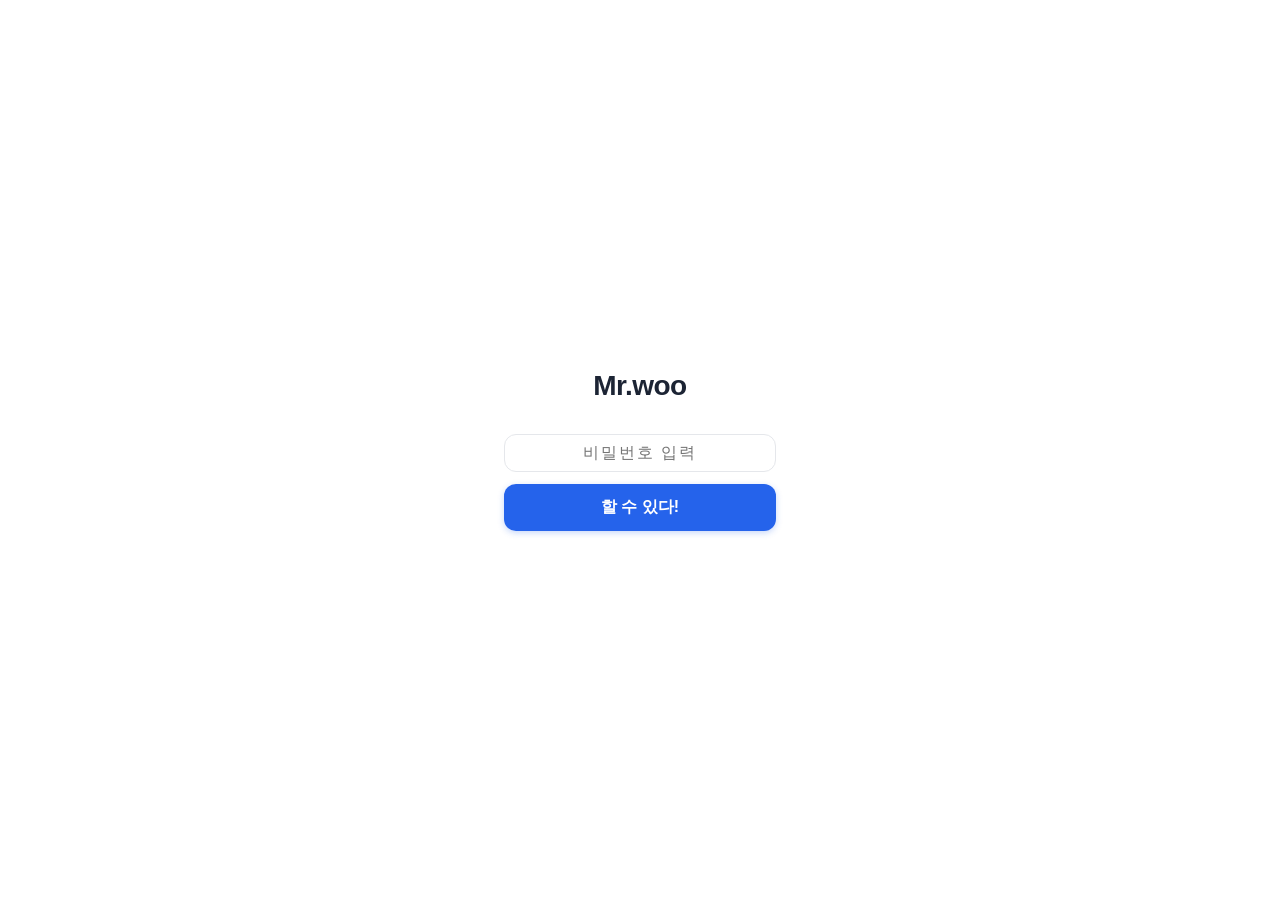
==== commit 1084e43b: "Add files via upload" ====
--- a/index.html
+++ b/index.html
@@ -8,8 +8,8 @@
 <head>
 <meta charset="UTF-8">
 <meta name="viewport" content="width=device-width, initial-scale=1.0, viewport-fit=cover">
-<title>BPW — BlogSpot 자동화 (v0.1.1-r9-gui-popup-menu-fix5)</title>
-<link rel="stylesheet" href="./assets/css/style.css?v=r9-gui-popup-menu-fix5">
+<title>BPW — BlogSpot 자동화 (v0.1.1-r9-gui-mobile-inline-density-fix5)</title>
+<link rel="stylesheet" href="./assets/css/style.css?v=r9-gui-mobile-inline-density-fix5">
 </head>
 <body>
 <div id="app">
@@ -42,10 +42,27 @@
      ========================================= -->
 <div class="screen" id="screen-dashboard">
   <div class="topbar" style="margin:-10px -12px 8px -12px;">
-    <h1>BPW <small style="font-size:12px;font-weight:500;color:#6b7280;">v0.1.1-r9-gui-popup-menu-fix5</small></h1>
+    <h1>BPW <small style="font-size:12px;font-weight:500;color:#6b7280;">v0.1.1-r9-gui-mobile-inline-density-fix5</small></h1>
     <span class="badge mock" id="dash-mode-badge">Mock 모드</span>
   </div>
 
+  <!-- 카드 1: 글쓰기 -->
+  <div class="card">
+    <h2>글쓰기</h2>
+    <div style="display:flex;flex-direction:column;gap:6px;">
+      <button class="btn btn-primary dash-flow-btn" onclick="safeGoScreen('hotissue')" style="text-align:center;">
+        <b>1단계: 핫이슈 찾기</b>
+      </button>
+      <button class="btn btn-secondary dash-flow-btn" onclick="safeGoScreen('autowrite')" style="text-align:center;">
+        <b>2단계: 글 자동 생성</b>
+      </button>
+      <button class="btn btn-secondary dash-flow-btn" onclick="safeGoScreen('pubmgmt')" style="text-align:center;">
+        <b>3단계: Blogger 발행</b>
+      </button>
+    </div>
+  </div>
+
+  <!-- 카드 2: 현재 상태 + 최근 생성 글 (병합) -->
   <div class="card" style="padding:8px 12px;margin-top:0;">
     <h2 style="margin-bottom:0;">현재 상태</h2>
     <div class="compact-row" style="padding:5px 0;">
@@ -68,6 +85,10 @@
       <span class="cr-label">오늘 저장/예약</span>
       <span class="cr-value" id="dash-today-count">0건 / 3건</span>
     </div>
+    <div class="row-between small-sub" style="margin-top:4px;padding-top:6px;border-top:1px solid #f1f5f9;">
+      <span style="font-weight:700;">최근 생성 글</span>
+    </div>
+    <div id="dash-recent-list" class="compact-list compact-list-sm" style="margin-top:4px;"><p class="small-sub">아직 저장된 글이 없습니다.</p></div>
   </div>
 
   <!-- Worker/네이버/AI 상세 연결 상태는 상단 상태바 탭 → 연결 상태 바텀시트에서 확인 (중복 표시 방지 위해 숨김, id 유지) -->
@@ -76,26 +97,6 @@
     <div class="status-mini-card"><span class="mini-label">네이버</span><span class="mini-value" id="dash-status-naver"><span class="status-dot off"></span>대기</span></div>
     <div class="status-mini-card"><span class="mini-label">AI</span><span class="mini-value" id="dash-status-ai"><span class="status-dot off"></span>대기</span></div>
   </div>
-
-  <div class="card">
-    <h2>다음 행동</h2>
-    <div style="display:flex;flex-direction:column;gap:6px;">
-      <button class="btn btn-primary" onclick="safeGoScreen('hotissue')" style="text-align:left;">
-        <b>1단계: 핫이슈 찾기</b>
-      </button>
-      <button class="btn btn-secondary" onclick="safeGoScreen('autowrite')" style="text-align:left;">
-        <b>2단계: 글 자동 생성</b>
-      </button>
-      <button class="btn btn-secondary" onclick="safeGoScreen('pubmgmt')" style="text-align:left;">
-        <b>3단계: Blogger 발행</b>
-      </button>
-    </div>
-  </div>
-
-  <div class="card">
-    <h2>최근 생성 글</h2>
-    <div id="dash-recent-list" class="compact-list compact-list-sm"><p class="small-sub">아직 저장된 글이 없습니다.</p></div>
-  </div>
 </div>
 
 <!-- =========================================
@@ -116,7 +117,7 @@
     <div id="hotissue-expand-list" style="line-height:2;"></div>
   </div>
 
-  <div class="card" id="hotissue-loading-card" style="display:none;text-align:center;padding:24px 16px;">
+  <div class="card" id="hotissue-loading-card" style="display:none;text-align:center;padding:12px 12px;">
     <p class="desc">핫이슈 분석 중...</p>
     <p class="small-sub">네이버 검색 + 확장 키워드 + 점수 계산 중입니다.</p>
   </div>
@@ -142,17 +143,15 @@
 <div class="screen" id="screen-autowrite">
   <div class="topbar" style="margin:-10px -12px 8px -12px;"><h1>자동작성</h1></div>
 
-  <!-- 키워드 -->
+  <!-- 카드 1: 키워드 입력 + 가져오기 상태 + 글 길이 선택 + 생성 시작 -->
   <div class="card" style="padding:8px 12px;">
     <div style="display:flex;gap:8px;align-items:center;">
       <input type="text" id="autowrite-keyword" placeholder="키워드 입력 또는 핫이슈 탭에서 가져오기" style="flex:1;">
-      <button class="btn btn-ghost" style="white-space:nowrap;font-size:12px;flex-shrink:0;margin-top:0;" onclick="syncAutowriteKeyword()">가져오기</button>
-    </div>
-  </div>
-
-  <!-- 생성 모드 -->
-  <div class="card" style="padding:8px 12px;">
-    <div class="mode-select-group" id="mode-select-group">
+      <button class="btn btn-ghost autowrite-import-btn" style="white-space:nowrap;" onclick="syncAutowriteKeyword()">가져오기</button>
+    </div>
+    <p id="autowrite-import-status" class="hint" style="margin:6px 0 0;">가져온 키워드 없음</p>
+
+    <div class="mode-select-group" id="mode-select-group" style="margin-top:8px;">
       <label class="mode-option" data-mode="fast">
         <input type="radio" name="generation-mode" value="fast">
         <div><div class="mode-title">빠른</div><div class="mode-desc">800~1000자</div></div>
@@ -166,25 +165,25 @@
         <div><div class="mode-title">고급</div><div class="mode-desc">2000자+</div></div>
       </label>
     </div>
-  </div>
-
-  <!-- 글쓰기 옵션 / 글 재료 — compact row, 바텀시트로 열림 -->
+
+    <button class="btn btn-primary" id="btn-generate-post" onclick="handleGeneratePostFromAutowrite()" style="font-size:14px;padding:9px;margin-top:8px;">글 자동 생성 시작</button>
+    <p class="hint" id="editor-worker-mode-hint" style="display:none;color:#d97706;">Worker 연결 테스트를 먼저 해주세요. Mock 모드로 진행됩니다.</p>
+  </div>
+
+  <!-- 카드 2: 글쓰기 옵션 / 글 재료 / 메타·라벨 — compact row, 전부 바텀시트로 열림 -->
   <div class="card" style="padding:2px 12px;">
     <div class="settings-menu-row" onclick="toggleWriteOptions()">
       <span class="smr-icon">옵</span><span class="smr-label">글쓰기 옵션</span><span class="smr-arrow">›</span>
     </div>
-    <div class="settings-menu-row" style="border-bottom:none;" onclick="toggleMaterialOptions()">
+    <div class="settings-menu-row" onclick="toggleMaterialOptions()">
       <span class="smr-icon">재</span><span class="smr-label">글 재료 (선택)</span><span class="smr-arrow">›</span>
     </div>
-  </div>
-
-  <!-- 생성 실행 -->
-  <div class="card" style="padding:8px 12px;">
-    <button class="btn btn-primary" id="btn-generate-post" onclick="handleGeneratePostFromAutowrite()" style="font-size:14.5px;padding:11px;">글 자동 생성 시작</button>
-    <p class="hint" id="editor-worker-mode-hint" style="display:none;color:#d97706;">Worker 연결 테스트를 먼저 해주세요. Mock 모드로 진행됩니다.</p>
-  </div>
-
-  <!-- r9-gui-popup-layout-fix: 생성 중 진행 상태 — 화면을 밀지 않는 중앙 오버레이로 표시 (position:fixed는 style.css) -->
+    <div class="settings-menu-row" style="border-bottom:none;" onclick="showAutowriteDetailSheet()">
+      <span class="smr-icon">메</span><span class="smr-label">메타·라벨</span><span class="smr-arrow">›</span>
+    </div>
+  </div>
+
+  <!-- 생성 중 진행 상태 — 화면을 밀지 않는 중앙 오버레이로 표시 (position:fixed는 style.css) -->
   <div class="progress-box" id="generate-progress-box">
     <div class="progress-text" id="generate-progress-text">준비 중...</div>
     <div class="progress-sub">완료까지 20~60초 정도 걸릴 수 있습니다.</div>
@@ -202,7 +201,7 @@
     </div>
   </div>
 
-  <!-- 생성 결과 compact summary -->
+  <!-- 카드 3: 생성된 글 요약 — 생성된 글이 없으면 숨김 -->
   <div class="card" id="editor-result-card" style="display:none;padding:8px 12px;">
     <div class="row-between" style="margin-bottom:4px;">
       <h2 style="margin:0;font-size:12.5px;">생성된 글</h2>
@@ -211,15 +210,10 @@
     <p id="editor-title-preview" style="font-weight:700;font-size:13px;line-height:1.4;margin:0 0 2px;overflow:hidden;text-overflow:ellipsis;white-space:nowrap;"></p>
     <p class="hint" id="editor-fallback-notice" style="display:none;color:#dc2626;margin-bottom:4px;font-size:11px;"></p>
 
-    <div class="settings-menu-row" style="border-bottom:none;padding:3px 0;min-height:auto;" onclick="showAutowriteDetailSheet()">
-      <span class="smr-label" style="font-size:11.5px;color:#6b7280;font-weight:600;">생성된 글 상세 (메타/라벨)</span>
-      <span class="smr-arrow">›</span>
-    </div>
-
     <div style="display:flex;gap:6px;">
       <button class="btn btn-secondary" style="flex:1;min-height:36px;font-size:11.5px;margin-top:0;" onclick="goScreen('preview')">미리보기</button>
       <button class="btn btn-secondary" style="flex:1;min-height:36px;font-size:11.5px;margin-top:0;" onclick="runQualityCheckAndShow()">품질검수</button>
-      <button class="btn btn-primary"   style="flex:1;min-height:36px;font-size:11.5px;margin-top:0;" onclick="safeGoScreen('pubmgmt')">발행</button>
+      <button class="btn btn-primary"   style="flex:1;min-height:36px;font-size:11.5px;margin-top:0;" onclick="hardResetUI();safeGoScreen('pubmgmt')">발행</button>
     </div>
   </div>
 
@@ -239,7 +233,7 @@
 
     <div id="quality-gap-list" class="compact-list" style="margin-top:6px;"></div>
 
-    <button class="btn btn-primary" style="margin-top:6px;min-height:36px;font-size:12px;" onclick="safeGoScreen('pubmgmt')">발행관리로 이동</button>
+    <button class="btn btn-primary" style="margin-top:6px;min-height:36px;font-size:12px;" onclick="hardResetUI();safeGoScreen('pubmgmt')">발행관리로 이동</button>
   </div>
 </div>
 
@@ -249,16 +243,12 @@
 <div class="screen" id="screen-pubmgmt">
   <div class="topbar" style="margin:-10px -12px 8px -12px;"><h1>발행관리</h1></div>
 
-  <!-- 글 없음 안내 -->
-  <div class="card" id="pubmgmt-empty-card" style="padding:8px 12px;">
-    <p class="small-sub">생성된 글이 없습니다. 자동작성 탭에서 먼저 글을 만들어주세요.</p>
-    <button class="btn btn-secondary" style="margin-top:6px;" onclick="safeGoScreen('autowrite')">자동작성으로 이동</button>
-  </div>
-
-  <!-- 글 있을 때 -->
-  <div id="pubmgmt-content-area" style="display:none;">
-
-    <!-- 현재 글 요약 -->
+  <!-- 글 없음 안내 배너 — 본문 카드 구조(현재 글/발행 버튼/기타 메뉴)는 그대로 두고
+       위에 짧은 안내만 추가로 보여준다. 버튼 하나만 있는 빈 화면을 만들지 않는다. -->
+  <!-- 발행관리 본문 — 글 유무와 상관없이 항상 같은 3카드 구조를 유지한다 -->
+  <div id="pubmgmt-content-area">
+
+    <!-- 카드 1: 현재 상태 -->
     <div class="card" style="padding:8px 12px;">
       <div class="row-between" style="margin-bottom:4px;">
         <h2 style="margin:0;font-size:12.5px;">현재 글</h2>
@@ -268,35 +258,44 @@
       <div class="row-between small-sub">
         <span>품질점수</span><b id="pubmgmt-score">—</b>
       </div>
+      <div class="row-between small-sub" style="margin-top:2px;">
+        <span>Blogger</span><span id="pubmgmt-blogger-status" class="badge">미연결</span>
+      </div>
+      <p id="pubmgmt-blogger-blog-name" class="hint" style="display:none;margin-top:2px;"></p>
+      <div id="pubmgmt-fail-box" style="display:none;margin-top:2px;">
+        <p id="pubmgmt-fail-reason" class="hint" style="color:#dc2626;"></p>
+      </div>
       <p id="pubmgmt-score-info" class="hint" style="margin-top:2px;"></p>
-    </div>
-
-    <!-- Blogger 발행 -->
+      <div class="row-between small-sub" style="margin-top:2px;">
+        <span>최근 저장</span><span id="pubmgmt-last-save-summary">아직 없음</span>
+      </div>
+    </div>
+
+    <!-- 카드 2: Blogger 발행 (글 있음) / 다음 행동 (글 없음) -->
     <div class="card" style="padding:8px 12px;">
-      <h2 style="font-size:12.5px;">Blogger 발행</h2>
-      <button class="btn btn-disabled" id="btn-draft-save" onclick="handlePubmgmtDraftClick()" style="margin-bottom:5px;margin-top:0;min-height:40px;font-size:13px;">임시저장 (50점 이상)</button>
-      <button class="btn btn-disabled" id="btn-schedule-save" onclick="handlePubmgmtScheduleTrigger()" style="min-height:40px;font-size:13px;">예약발행 (70점 이상)</button>
-    </div>
-
-    <!-- 저장 결과 -->
-    <div class="card" id="pubmgmt-save-result" style="display:none;padding:8px 12px;">
-      <h2 style="font-size:12.5px;">저장 결과</h2>
-      <div id="pubmgmt-save-result-content"></div>
-    </div>
-
-    <!-- 발행 전 체크 / 수동 복사 / 목록 — compact row 모음, 전부 바텀시트 -->
+      <div id="pubmgmt-action-full">
+        <h2 style="font-size:12.5px;">Blogger 발행</h2>
+        <button class="btn btn-disabled" id="btn-draft-save" onclick="handlePubmgmtDraftClick()" style="margin-bottom:5px;margin-top:0;min-height:40px;font-size:13px;">임시저장 (50점 이상)</button>
+        <button class="btn btn-disabled" id="btn-schedule-save" onclick="handlePubmgmtScheduleTrigger()" style="min-height:40px;font-size:13px;">예약발행 (70점 이상)</button>
+      </div>
+      <div id="pubmgmt-action-empty" style="display:none;">
+        <h2 style="font-size:12.5px;">다음 행동</h2>
+        <button class="btn btn-primary" style="min-height:40px;font-size:13px;" onclick="safeGoScreen('autowrite')">자동작성으로 이동</button>
+      </div>
+    </div>
+
+    <!-- 카드 3: 발행 전 체크/기타 메뉴 (글 있음) / 안내 (글 없음) -->
     <div class="card" style="padding:2px 12px;">
-      <div class="settings-menu-row" onclick="showPubmgmtChecklistSheet()">
-        <span class="smr-icon">체</span><span class="smr-label">발행 전 체크 보기</span><span class="smr-arrow">›</span>
-      </div>
-      <div class="settings-menu-row" onclick="toggleManualCopy()">
-        <span class="smr-icon">복</span><span class="smr-label">수동 복사 (보조)</span><span class="smr-arrow">›</span>
-      </div>
-      <div class="settings-menu-row" onclick="showBloggerListSheet()">
-        <span class="smr-icon">목</span><span class="smr-label">Blogger 글 목록</span><span class="smr-arrow">›</span>
-      </div>
-      <div class="settings-menu-row" style="border-bottom:none;" onclick="showRecentPostsSheet()">
-        <span class="smr-icon">최</span><span class="smr-label">최근 생성 글</span><span class="smr-arrow">›</span>
+      <div id="pubmgmt-menu-full">
+        <div class="settings-menu-row" onclick="showPubmgmtChecklistSheet()">
+          <span class="smr-icon">체</span><span class="smr-label">발행 전 체크 보기</span><span class="smr-arrow">›</span>
+        </div>
+        <div class="settings-menu-row" style="border-bottom:none;" onclick="showPubmgmtMoreMenuSheet()">
+          <span class="smr-icon">메</span><span class="smr-label">기타 메뉴</span><span class="smr-arrow">›</span>
+        </div>
+      </div>
+      <div id="pubmgmt-menu-empty" style="display:none;padding:8px 0;">
+        <p class="small-sub">글 생성 후 임시저장/예약발행이 가능합니다.</p>
       </div>
     </div>
   </div><!-- /pubmgmt-content-area -->
@@ -395,26 +394,25 @@
 </div>
 
 <div class="toast" id="toast"></div>
-<!-- r9-gui-popup-layout-fix: 생성 진행/품질점수 상세/메타·라벨 팝업 공통 배경 -->
+<!-- 생성 진행/품질점수 상세/메타·라벨 팝업 공통 배경 -->
 <div id="popup-overlay-backdrop"></div>
 <!-- r8: 바텀시트 공통 (dismiss 가능) -->
 <div id="bottom-sheet-overlay" style="display:none;position:fixed;inset:0;background:rgba(0,0,0,0.35);z-index:300;" onclick="uiCloseBottomSheet()"></div>
-<div id="bottom-sheet" style="display:none;position:fixed;bottom:0;left:0;right:0;background:#fff;border-radius:20px 20px 0 0;padding:20px 16px 32px;z-index:301;">
-  <div style="width:40px;height:4px;background:#e5e7eb;border-radius:2px;margin:0 auto 16px;"></div>
+<div id="bottom-sheet" style="display:none;position:fixed;bottom:0;left:0;right:0;background:#fff;border-radius:16px 16px 0 0;padding:10px 12px;z-index:301;">
   <div id="bottom-sheet-content"></div>
 </div>
 </div><!-- /app -->
 
-<script src="./assets/js/config.js?v=r9-gui-popup-menu-fix5"></script>
-<script src="./assets/js/storage.js?v=r9-gui-popup-menu-fix5"></script>
-<script src="./assets/js/ui.js?v=r9-gui-popup-menu-fix5"></script>
-<script src="./assets/js/auth.js?v=r9-gui-popup-menu-fix5"></script>
-<script src="./assets/js/editor.js?v=r9-gui-popup-menu-fix5"></script>
-<script src="./assets/js/quality-check.js?v=r9-gui-popup-menu-fix5"></script>
-<script src="./assets/js/hero-image.js?v=r9-gui-popup-menu-fix5"></script>
-<script src="./assets/js/hotissue.js?v=r9-gui-popup-menu-fix5"></script>
-<script src="./assets/js/blogger.js?v=r9-gui-popup-menu-fix5"></script>
-<script src="./assets/js/api.js?v=r9-gui-popup-menu-fix5"></script>
-<script src="./assets/js/app.js?v=r9-gui-popup-menu-fix5"></script>
+<script src="./assets/js/config.js?v=r9-gui-mobile-inline-density-fix5"></script>
+<script src="./assets/js/storage.js?v=r9-gui-mobile-inline-density-fix5"></script>
+<script src="./assets/js/ui.js?v=r9-gui-mobile-inline-density-fix5"></script>
+<script src="./assets/js/auth.js?v=r9-gui-mobile-inline-density-fix5"></script>
+<script src="./assets/js/editor.js?v=r9-gui-mobile-inline-density-fix5"></script>
+<script src="./assets/js/quality-check.js?v=r9-gui-mobile-inline-density-fix5"></script>
+<script src="./assets/js/hero-image.js?v=r9-gui-mobile-inline-density-fix5"></script>
+<script src="./assets/js/hotissue.js?v=r9-gui-mobile-inline-density-fix5"></script>
+<script src="./assets/js/blogger.js?v=r9-gui-mobile-inline-density-fix5"></script>
+<script src="./assets/js/api.js?v=r9-gui-mobile-inline-density-fix5"></script>
+<script src="./assets/js/app.js?v=r9-gui-mobile-inline-density-fix5"></script>
 </body>
 </html>
--- a/assets/css/style.css
+++ b/assets/css/style.css
@@ -66,18 +66,21 @@
   color:var(--color-text);
   letter-spacing:-0.1px;
   width:100%; max-width:100%;
-  height:100dvh; max-height:100dvh;
+  /* r9-gui-layout-lock-fix: dvh는 iOS Safari 주소창 접힘/펼침마다 값이 바뀌어
+     화면이 위아래로 밀리는 원인이 됨. svh(가장 작은 뷰포트 기준)로 고정하여
+     주소창 상태와 무관하게 항상 동일한 높이를 유지한다. */
+  height:100svh; max-height:100svh;
   overflow:hidden;
 }
 body.login-open{
   overflow:hidden;
-  height:100dvh;
+  height:100svh;
 }
 
 #app{
   width:100%; max-width:480px;
   margin:0 auto;
-  height:100dvh; max-height:100dvh;
+  height:100svh; max-height:100svh;
   display:flex; flex-direction:column;
   background:var(--color-bg);
   overflow:hidden;
@@ -86,7 +89,7 @@
 
 /* ============================================================
    화면 전환 — !important로 Safari 우선순위 확보
-   r9-gui-one-screen-fix1: screen 자체는 절대 스크롤되지 않는다.
+   screen 자체는 절대 스크롤되지 않는다.
    (body 전체 스크롤 금지 + screen 자체 스크롤 금지 — 이중 고정)
    내부의 긴 목록/결과만 .compact-list 영역에서 개별적으로 스크롤한다.
    ============================================================ */
@@ -105,17 +108,9 @@
 }
 @keyframes fadeIn{ from{opacity:0;transform:translateY(5px);} to{opacity:1;transform:translateY(0);} }
 
-/* r9-gui-one-screen-fix1: screen 내부에서 개별적으로 스크롤을 허용하는 유일한 영역.
-   화면 자체는 절대 스크롤되지 않고, 길어질 수 있는 목록/상세만 이 클래스로 감싸서
-   자체 max-height 안에서 스크롤한다. */
-.compact-list{
-  overflow-y:auto;
-  -webkit-overflow-scrolling:touch;
-  overscroll-behavior:contain;
-  max-height:132px;
-}
-.compact-list.compact-list-sm{ max-height:88px; }
-.compact-list.compact-list-lg{ max-height:180px; }
+/* .compact-list는 더 이상 내부 스크롤을 만들지 않는다.
+   긴 목록은 스크롤 대신 표시 항목 수 자체를 줄이는 방식(최대 3~5개)으로 처리한다. */
+.compact-list{ overscroll-behavior:contain; }
 
 /* ============================================================
    로그인 화면 — 100dvh 전체 중앙 고정, 패딩 없음
@@ -123,8 +118,8 @@
 #screen-login{
   /* 일반 .screen 패딩을 덮어씌움 */
   padding:0 !important;
-  height:100dvh !important;
-  min-height:100dvh !important;
+  height:100svh !important;
+  min-height:100svh !important;
   justify-content:center !important;
   align-items:center !important;
   overflow:hidden !important;
@@ -180,7 +175,14 @@
   cursor:pointer; border:none; background:none; font-weight:600;
 }
 .tab-item.active{ color:var(--color-primary); font-weight:800; }
-.tab-item .icon{ font-size:18px; display:block; margin-bottom:2px; }
+.tab-item .tab-icon{
+  display:flex; align-items:center; justify-content:center;
+  margin:0 auto 2px;
+  color:#6b7280;
+}
+.tab-item .tab-icon svg{ width:21px; height:21px; display:block; }
+.tab-item.active .tab-icon{ color:var(--color-primary); }
+.tab-item .tab-text{ display:block; }
 
 
 
@@ -421,7 +423,15 @@
 #bottom-sheet {
   transition: transform 0.25s cubic-bezier(0.4,0,0.2,1);
   transform: translateY(100%);
-}
+  max-height: 88svh;
+  overflow: hidden;
+}
+/* 시트 내부 콘텐츠는 스크롤 대신 폰트/여백을 줄여서 한 화면에 담는다 */
+#bottom-sheet-content { max-height: calc(88svh - 56px); overflow: hidden; }
+/* 설정 바텀시트 등 입력칸/버튼 간격 압축 */
+#bottom-sheet-content label { margin-top: 6px; margin-bottom: 3px; }
+#bottom-sheet-content .btn { margin-top: 4px; }
+#bottom-sheet-content .btn + .btn { margin-top: 4px; }
 #bottom-sheet.open {
   display: block !important;
   transform: translateY(0);
@@ -518,7 +528,7 @@
 input[type="text"], input[type="password"], input[type="number"],
 input[type="date"], input[type="time"],
 select, textarea {
-  font-size: 14px;
+  font-size: 16px;
   padding: 9px 11px;
   width: 100%;
   box-sizing: border-box;
@@ -567,7 +577,7 @@
 }
 #screen-settings h2 { font-size: 13px; margin-bottom: 6px; }
 /* Worker URL 입력창 — 짧게 표시 */
-#setting-worker-url { font-size: 12px; }
+#setting-worker-url { font-size: 16px; }
 /* 설정 섹션 구분선 대신 카드 간격으로 */
 #screen-settings .card:last-child { margin-bottom: 0; }
 
@@ -644,7 +654,7 @@
 /* 발행관리 카드 추가 압축 */
 #screen-pubmgmt #pubmgmt-content-area > .card { margin-bottom: 7px; }
 #screen-pubmgmt .field-row { margin: 5px 0; }
-#screen-pubmgmt .field-row input { padding: 8px 10px; font-size: 13px; }
+#screen-pubmgmt .field-row input { padding: 8px 10px; font-size: 16px; }
 #pubmgmt-save-result h2 { font-size: 13px; margin-bottom: 6px; }
 #pubmgmt-save-result-content { font-size: 12px; line-height: 1.6; }
 
@@ -721,7 +731,7 @@
 #worker-status-url { max-width: 55%; }
 
 /* ============================================================
-   r9-gui-one-screen-fix1: screen 자체 스크롤 제거에 따른 전면 압축
+   screen 자체 스크롤 제거에 따른 전면 압축
    ============================================================ */
 
 /* 카드 기본 패딩/여백 추가 축소 (screen 전체를 스크롤 없이 담기 위함) */
@@ -732,7 +742,8 @@
 /* ── 홈: 현재 상태를 compact-row로, 카드 수를 최소화 ───────── */
 #screen-dashboard .card { padding: 10px 12px; margin-bottom: 7px; }
 #screen-dashboard .topbar { margin-bottom: 8px !important; }
-#dash-recent-list { max-height: 96px; }
+/* 품질검수 핵심 문제는 최대 3개까지만 노출 (quality-check.js 미수정, CSS로만 제한) */
+#quality-gap-list > div:nth-child(n+4) { display: none; }
 #screen-dashboard .btn[style*="text-align:left"] {
   padding: 8px 12px !important;
   min-height: 40px;
@@ -762,20 +773,18 @@
 #autowrite-ai-fail-card .btn { min-height: 34px; font-size: 12px; margin-top: 0; }
 #autowrite-result-meta { padding: 6px 8px !important; }
 #quality-result-card, #editor-result-card { padding: 8px 12px; }
-#quality-checklist { max-height: 120px; overflow-y: auto; -webkit-overflow-scrolling: touch; }
-#quality-gap-list { max-height: 110px; overflow-y: auto; -webkit-overflow-scrolling: touch; }
+/* 품질검수 상세 팝업 내부 스크롤 제거 (item 2) — max-height/overflow 삭제 */
 
 /* ── 핫이슈: 결과 목록만 내부 스크롤, screen 자체는 고정 ────── */
 #screen-hotissue .card { padding: 8px 12px; margin-bottom: 6px; }
-#hotissue-expand-list { max-height: 78px; overflow-y: auto; -webkit-overflow-scrolling: touch; }
-#hotissue-result-area { max-height: 260px; overflow-y: auto; -webkit-overflow-scrolling: touch; }
-#hotissue-raw-blog, #hotissue-raw-web { max-height: 140px; overflow-y: auto; -webkit-overflow-scrolling: touch; }
+/* 핫이슈 확장 키워드/결과 요약 영역은 내부 스크롤 없이 자연스러운 높이로 표시 */
+/* 원문 상세는 스크롤 대신 각 3개까지만 노출 (hotissue.js 미수정, CSS로만 제한) */
+#hotissue-raw-blog div:nth-of-type(n+4), #hotissue-raw-web div:nth-of-type(n+4) { display: none; }
 
 /* ── 발행관리: 핵심만 표시, 목록류는 compact-list ───────────── */
 #screen-pubmgmt .card { padding: 8px 12px; margin-bottom: 6px; }
-#blogger-saved-list { max-height: 140px; overflow-y: auto; -webkit-overflow-scrolling: touch; }
-#recent-posts-list { max-height: 110px; overflow-y: auto; -webkit-overflow-scrolling: touch; }
-#pubmgmt-save-result-content { max-height: 120px; overflow-y: auto; -webkit-overflow-scrolling: touch; }
+/* 바텀시트 내부 스크롤 제거 (item 2) — 최근 5개 제한으로 대체 */
+/* 저장 결과는 성공/실패, 시간, 링크 정도만 표시해 스크롤 없이도 들어간다 */
 
 /* ── 설정: compact-row 메뉴 형태 ─────────────────────────────── */
 #screen-settings .card { padding: 8px 12px; margin-bottom: 6px; }
@@ -785,7 +794,12 @@
   cursor: pointer; min-height: 40px;
 }
 .settings-menu-row:last-child { border-bottom: none; }
-.settings-menu-row .smr-icon { font-size: 16px; width: 22px; text-align: center; flex-shrink: 0; }
+.settings-menu-row .smr-icon {
+  display: flex; align-items: center; justify-content: center;
+  width: 22px; height: 22px; flex-shrink: 0;
+  border-radius: 6px; background: #eef1f5; color: #475569;
+  font-size: 11px; font-weight: 800;
+}
 .settings-menu-row .smr-label { flex: 1; font-weight: 700; font-size: 13px; color: #1c2434; }
 .settings-menu-row .smr-value { font-size: 11.5px; color: #6b7280; max-width: 45%; text-align: right; overflow: hidden; text-overflow: ellipsis; white-space: nowrap; }
 .settings-menu-row .smr-arrow { color: #9ca3af; font-size: 13px; flex-shrink: 0; }
@@ -793,11 +807,11 @@
 /* 목록/상세를 여는 공통 바텀시트 안에서 쓰는 폼 요소 컴팩트화 */
 #bottom-sheet input[type="text"],
 #bottom-sheet textarea,
-#bottom-sheet input[type="number"] { font-size: 14px; padding: 9px 11px; }
+#bottom-sheet input[type="number"] { font-size: 16px; padding: 9px 11px; }
 #bottom-sheet .card { background: #f8fafc; }
 
 /* ============================================================
-   r9-gui-one-screen-fix2: 자동작성/발행관리 화면 구성 자체를 축소
+   r9-gui-layout-lock-fix1: 자동작성/발행관리 화면 구성 자체를 축소
    (스크롤 차단만으로는 부족 — 카드 수/높이를 실제로 줄임)
    ============================================================ */
 
@@ -829,3 +843,58 @@
 
 /* 결과/상태 요약 텍스트는 한 줄로 말줄임 처리해 세로 공간 절약 */
 #pubmgmt-score-info{ overflow: hidden; text-overflow: ellipsis; display: -webkit-box; -webkit-line-clamp: 2; -webkit-box-orient: vertical; }
+
+/* ============================================================
+   인라인으로 쌓이던 상세 카드를
+   화면을 밀지 않는 중앙 고정 팝업으로 전환한다.
+   editor.js/quality-check.js가 하던 class 'active' / style.display
+   토글 방식은 그대로 두고, 위치·레이어만 오버레이로 바꾼다.
+   ============================================================ */
+
+/* 공통 팝업 배경 (app.js가 표시 여부에 맞춰 동기화) */
+#popup-overlay-backdrop{
+  display: none;
+  position: fixed;
+  inset: 0;
+  background: rgba(0,0,0,0.35);
+  z-index: 400;
+}
+
+/* 생성 중 진행 상태 — 중앙 오버레이 */
+.progress-box{
+  position: fixed;
+  left: 50%; top: 50%;
+  transform: translate(-50%, -50%);
+  width: calc(100% - 56px);
+  max-width: 360px;
+  z-index: 401;
+  box-shadow: 0 14px 36px rgba(0,0,0,0.22);
+  margin: 0;
+}
+
+/* 품질점수 상세 — 중앙 고정 팝업 (내부 스크롤 없음, item 2) */
+#quality-result-card{
+  position: fixed !important;
+  left: 50%; top: 50%;
+  transform: translate(-50%, -50%);
+  width: calc(100% - 48px);
+  max-width: 400px;
+  max-height: 88svh;
+  overflow: hidden;
+  z-index: 401;
+  box-shadow: 0 14px 36px rgba(0,0,0,0.24);
+  margin: 0 !important;
+}
+
+/* 핫이슈 원문 상세 — 중앙 고정 팝업 (내부 스크롤 없음, item 5)
+   hotissue.js의 toggleRawResults()가 하던 style.display 토글은 그대로 두고 위치/레이어만 바꾼다. */
+#hotissue-raw-area{
+  position: fixed !important;
+  left: 50%; top: 50%;
+  transform: translate(-50%, -50%);
+  width: calc(100% - 48px);
+  max-width: 400px;
+  z-index: 401;
+  margin: 0 !important;
+}
+#hotissue-raw-area .card{ box-shadow: 0 14px 36px rgba(0,0,0,0.24); }
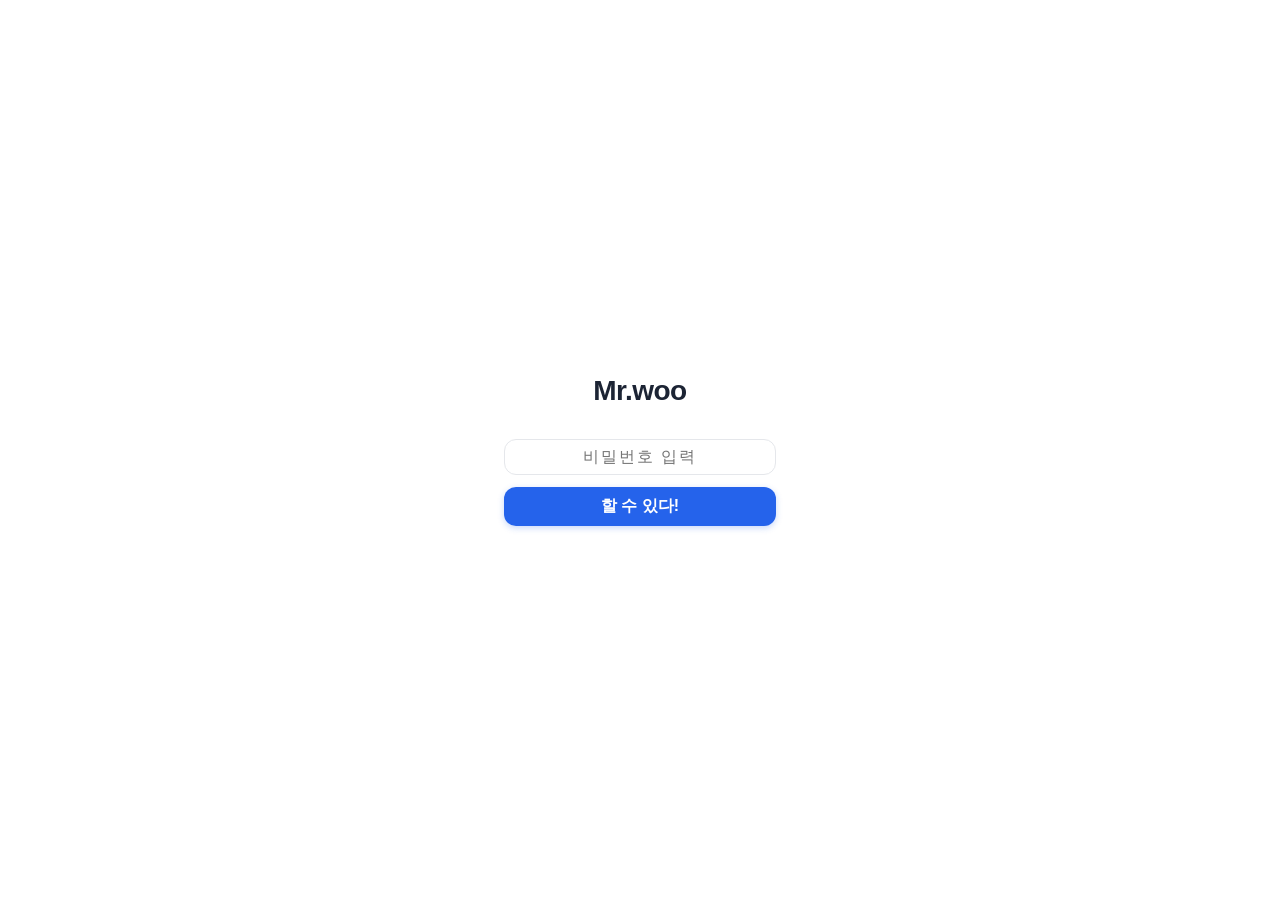
==== commit 5d078310: "Add files via upload" ====
--- a/index.html
+++ b/index.html
@@ -8,8 +8,8 @@
 <head>
 <meta charset="UTF-8">
 <meta name="viewport" content="width=device-width, initial-scale=1.0, viewport-fit=cover">
-<title>BPW — BlogSpot 자동화 (v0.1.1-r9-gui-mobile-inline-density-fix5)</title>
-<link rel="stylesheet" href="./assets/css/style.css?v=r9-gui-mobile-inline-density-fix5">
+<title>BPW — BlogSpot 자동화 (v0.1.1-r9-fix8)</title>
+<link rel="stylesheet" href="./assets/css/style.css?v=r9-fix8">
 </head>
 <body>
 <div id="app">
@@ -41,54 +41,42 @@
      화면 2. 홈 (대시보드)
      ========================================= -->
 <div class="screen" id="screen-dashboard">
-  <div class="topbar" style="margin:-10px -12px 8px -12px;">
-    <h1>BPW <small style="font-size:12px;font-weight:500;color:#6b7280;">v0.1.1-r9-gui-mobile-inline-density-fix5</small></h1>
+  <div class="topbar">
+    <h1>BPW <small style="font-size:12px;font-weight:500;color:#6b7280;">v0.1.1-r9-fix8</small></h1>
     <span class="badge mock" id="dash-mode-badge">Mock 모드</span>
   </div>
 
-  <!-- 카드 1: 글쓰기 -->
+  <div class="page-content">
   <div class="card">
-    <h2>글쓰기</h2>
+    <h2>빠른 글쓰기</h2>
     <div style="display:flex;flex-direction:column;gap:6px;">
-      <button class="btn btn-primary dash-flow-btn" onclick="safeGoScreen('hotissue')" style="text-align:center;">
+      <button class="btn btn-primary" onclick="safeGoScreen('hotissue')">
         <b>1단계: 핫이슈 찾기</b>
       </button>
-      <button class="btn btn-secondary dash-flow-btn" onclick="safeGoScreen('autowrite')" style="text-align:center;">
+      <button class="btn btn-secondary" onclick="safeGoScreen('autowrite')">
         <b>2단계: 글 자동 생성</b>
       </button>
-      <button class="btn btn-secondary dash-flow-btn" onclick="safeGoScreen('pubmgmt')" style="text-align:center;">
+      <button class="btn btn-secondary" onclick="safeGoScreen('pubmgmt')">
         <b>3단계: Blogger 발행</b>
       </button>
     </div>
   </div>
 
-  <!-- 카드 2: 현재 상태 + 최근 생성 글 (병합) -->
   <div class="card" style="padding:8px 12px;margin-top:0;">
     <h2 style="margin-bottom:0;">현재 상태</h2>
     <div class="compact-row" style="padding:5px 0;">
-      <span class="cr-label">키워드</span>
-      <span class="cr-value" id="dash-current-keyword">없음</span>
-    </div>
-    <div class="compact-row" style="padding:5px 0;">
+      <span class="cr-label">Blogger</span>
+      <span class="cr-value" id="dash-blogger-status"><span class="status-dot off"></span>미연결</span>
+    </div>
+    <div class="compact-row" style="padding:5px 0;border-bottom:none;">
       <span class="cr-label">글 생성</span>
       <span class="cr-value" id="dash-post-status">생성된 글 없음</span>
     </div>
-    <div class="compact-row" style="padding:5px 0;">
-      <span class="cr-label">품질 점수</span>
-      <span class="cr-value" id="dash-quality-score">검수 전</span>
-    </div>
-    <div class="compact-row" style="padding:5px 0;">
-      <span class="cr-label">Blogger</span>
-      <span class="cr-value" id="dash-blogger-status"><span class="status-dot off"></span>미연결</span>
-    </div>
-    <div class="compact-row" style="padding:5px 0;border-bottom:none;">
-      <span class="cr-label">오늘 저장/예약</span>
-      <span class="cr-value" id="dash-today-count">0건 / 3건</span>
-    </div>
-    <div class="row-between small-sub" style="margin-top:4px;padding-top:6px;border-top:1px solid #f1f5f9;">
-      <span style="font-weight:700;">최근 생성 글</span>
-    </div>
     <div id="dash-recent-list" class="compact-list compact-list-sm" style="margin-top:4px;"><p class="small-sub">아직 저장된 글이 없습니다.</p></div>
+    <!-- r9-fix8: blogger.js refreshDashboard()가 참조하는 기존 id는 UI 축소를 위해 화면에서는 숨기되 DOM에는 유지한다 (id/기능 변경 금지) -->
+    <span id="dash-current-keyword" style="display:none;"></span>
+    <span id="dash-quality-score" style="display:none;"></span>
+    <span id="dash-today-count" style="display:none;"></span>
   </div>
 
   <!-- Worker/네이버/AI 상세 연결 상태는 상단 상태바 탭 → 연결 상태 바텀시트에서 확인 (중복 표시 방지 위해 숨김, id 유지) -->
@@ -97,14 +85,16 @@
     <div class="status-mini-card"><span class="mini-label">네이버</span><span class="mini-value" id="dash-status-naver"><span class="status-dot off"></span>대기</span></div>
     <div class="status-mini-card"><span class="mini-label">AI</span><span class="mini-value" id="dash-status-ai"><span class="status-dot off"></span>대기</span></div>
   </div>
+  </div><!-- /page-content -->
 </div>
 
 <!-- =========================================
      화면 3. 핫이슈 (screen-hotissue)
      ========================================= -->
 <div class="screen" id="screen-hotissue">
-  <div class="topbar" style="margin:-10px -12px 8px -12px;"><h1>핫이슈 검색</h1></div>
-
+  <div class="topbar"><h1>핫이슈 검색</h1></div>
+
+  <div class="page-content">
   <div class="card">
     <h2>키워드 입력</h2>
     <input type="text" id="hotissue-keyword" placeholder="예: 전기요금 누진세, 청년대출, AI 스마트폰" oninput="onHotissueKeywordInput()">
@@ -135,14 +125,16 @@
       <div id="hotissue-raw-web"></div>
     </div>
   </div>
+  </div><!-- /page-content -->
 </div>
 
 <!-- =========================================
      화면 4. 자동작성 (screen-autowrite) — 중복 ID 없는 유일한 생성 화면
      ========================================= -->
 <div class="screen" id="screen-autowrite">
-  <div class="topbar" style="margin:-10px -12px 8px -12px;"><h1>자동작성</h1></div>
-
+  <div class="topbar"><h1>자동작성</h1></div>
+
+  <div class="page-content">
   <!-- 카드 1: 키워드 입력 + 가져오기 상태 + 글 길이 선택 + 생성 시작 -->
   <div class="card" style="padding:8px 12px;">
     <div style="display:flex;gap:8px;align-items:center;">
@@ -235,18 +227,19 @@
 
     <button class="btn btn-primary" style="margin-top:6px;min-height:36px;font-size:12px;" onclick="hardResetUI();safeGoScreen('pubmgmt')">발행관리로 이동</button>
   </div>
+  </div><!-- /page-content -->
 </div>
 
 <!-- =========================================
      화면 5. 발행관리 (screen-pubmgmt)
      ========================================= -->
 <div class="screen" id="screen-pubmgmt">
-  <div class="topbar" style="margin:-10px -12px 8px -12px;"><h1>발행관리</h1></div>
+  <div class="topbar"><h1>발행관리</h1></div>
 
   <!-- 글 없음 안내 배너 — 본문 카드 구조(현재 글/발행 버튼/기타 메뉴)는 그대로 두고
        위에 짧은 안내만 추가로 보여준다. 버튼 하나만 있는 빈 화면을 만들지 않는다. -->
   <!-- 발행관리 본문 — 글 유무와 상관없이 항상 같은 3카드 구조를 유지한다 -->
-  <div id="pubmgmt-content-area">
+  <div id="pubmgmt-content-area" class="page-content">
 
     <!-- 카드 1: 현재 상태 -->
     <div class="card" style="padding:8px 12px;">
@@ -305,8 +298,9 @@
      화면 6. 설정 (logout 포함)
      ========================================= -->
 <div class="screen" id="screen-settings">
-  <div class="topbar" style="margin:-10px -12px 8px -12px;"><h1>설정</h1></div>
-
+  <div class="topbar"><h1>설정</h1></div>
+
+  <div class="page-content">
   <div class="card" style="padding:2px 12px;">
     <!-- 1. 연결 설정 -->
     <div class="settings-menu-row" onclick="showConnectionSettingsSheet()">
@@ -342,6 +336,7 @@
       <span class="smr-arrow">›</span>
     </div>
   </div>
+  </div><!-- /page-content -->
 
   <!-- r8: setting-tone hidden (JS 참조용) -->
   <input type="hidden" id="setting-tone">
@@ -351,14 +346,16 @@
      화면 7. 미리보기 (screen-preview) — 레거시 호환 유지
      ========================================= -->
 <div class="screen" id="screen-preview">
-  <div class="topbar preview-topbar" style="margin:-10px -12px 8px -12px;">
+  <div class="topbar preview-topbar">
     <h1>미리보기</h1>
     <button class="close-x-btn" onclick="closePreview()" aria-label="닫기">✕</button>
   </div>
+  <div class="page-content">
   <div id="preview-empty"><p class="small-sub">아직 생성된 글이 없습니다.</p></div>
   <div class="preview-box" id="preview-content" style="display:none;"></div>
   <button class="btn btn-primary" id="preview-to-blogger-btn" style="display:none;" onclick="safeGoScreen('pubmgmt')">발행관리로 이동</button>
   <button class="btn btn-ghost" id="preview-close-btn" style="display:none;" onclick="closePreview()">닫기</button>
+  </div><!-- /page-content -->
 </div>
 
 <!-- =========================================
@@ -403,16 +400,16 @@
 </div>
 </div><!-- /app -->
 
-<script src="./assets/js/config.js?v=r9-gui-mobile-inline-density-fix5"></script>
-<script src="./assets/js/storage.js?v=r9-gui-mobile-inline-density-fix5"></script>
-<script src="./assets/js/ui.js?v=r9-gui-mobile-inline-density-fix5"></script>
-<script src="./assets/js/auth.js?v=r9-gui-mobile-inline-density-fix5"></script>
-<script src="./assets/js/editor.js?v=r9-gui-mobile-inline-density-fix5"></script>
-<script src="./assets/js/quality-check.js?v=r9-gui-mobile-inline-density-fix5"></script>
-<script src="./assets/js/hero-image.js?v=r9-gui-mobile-inline-density-fix5"></script>
-<script src="./assets/js/hotissue.js?v=r9-gui-mobile-inline-density-fix5"></script>
-<script src="./assets/js/blogger.js?v=r9-gui-mobile-inline-density-fix5"></script>
-<script src="./assets/js/api.js?v=r9-gui-mobile-inline-density-fix5"></script>
-<script src="./assets/js/app.js?v=r9-gui-mobile-inline-density-fix5"></script>
+<script src="./assets/js/config.js?v=r9-fix8"></script>
+<script src="./assets/js/storage.js?v=r9-fix8"></script>
+<script src="./assets/js/ui.js?v=r9-fix8"></script>
+<script src="./assets/js/auth.js?v=r9-fix8"></script>
+<script src="./assets/js/editor.js?v=r9-fix8"></script>
+<script src="./assets/js/quality-check.js?v=r9-fix8"></script>
+<script src="./assets/js/hero-image.js?v=r9-fix8"></script>
+<script src="./assets/js/hotissue.js?v=r9-fix8"></script>
+<script src="./assets/js/blogger.js?v=r9-fix8"></script>
+<script src="./assets/js/api.js?v=r9-fix8"></script>
+<script src="./assets/js/app.js?v=r9-fix8"></script>
 </body>
 </html>
--- a/assets/css/style.css
+++ b/assets/css/style.css
@@ -106,7 +106,7 @@
 .screen.active{
   display:flex !important;
 }
-@keyframes fadeIn{ from{opacity:0;transform:translateY(5px);} to{opacity:1;transform:translateY(0);} }
+@keyframes fadeIn{ from{opacity:0;} to{opacity:1;} }
 
 /* .compact-list는 더 이상 내부 스크롤을 만들지 않는다.
    긴 목록은 스크롤 대신 표시 항목 수 자체를 줄이는 방식(최대 3~5개)으로 처리한다. */
@@ -187,7 +187,7 @@
 
 
 .topbar{
-  position:sticky; top:0; z-index:10; background:rgba(255,255,255,0.92); backdrop-filter:blur(6px);
+  position:static; background:rgba(255,255,255,0.92); backdrop-filter:blur(6px);
   padding:16px 16px 14px 16px; border-bottom:1px solid var(--color-border);
   display:flex; align-items:center; justify-content:space-between;
   width:100%; max-width:100%; overflow-x:hidden;
@@ -224,7 +224,7 @@
   width:100%; padding:13px 14px; border-radius:var(--radius-sm); border:1.5px solid var(--color-border);
   font-size:16px; background:#fff; color:var(--color-text); font-family:inherit;
 }
-textarea{ min-height:80px; resize:vertical; font-family:inherit; }
+textarea{ min-height:48px; max-height:56px; resize:none; font-family:inherit; }
 input:focus, textarea:focus, select:focus{ outline:none; border-color:var(--color-primary); box-shadow:0 0 0 3px var(--color-primary-light); }
 
 .field-row{ display:flex; gap:8px; }
@@ -648,7 +648,7 @@
   width: 40px; height: 4px;
   background: #e5e7eb;
   border-radius: 2px;
-  margin: 0 auto 14px;
+  margin: 0 auto 8px;
 }
 
 /* 발행관리 카드 추가 압축 */
@@ -898,3 +898,134 @@
   margin: 0 !important;
 }
 #hotissue-raw-area .card{ box-shadow: 0 14px 36px rgba(0,0,0,0.24); }
+
+/* ============================================================
+   모바일 압축 밀도 마감
+   버튼/카드 패딩·간격/글자 크기를 실기기 기준으로 더 줄인다.
+   구조는 그대로 두고 크기 값만 최종 조정한다.
+   ============================================================ */
+
+/* 버튼: 일반 36~40px, 큰 CTA도 42px를 넘지 않게 */
+.btn {
+  min-height: 38px;
+  padding: 9px 12px;
+  font-size: 13.5px;
+  margin-top: 4px;
+}
+.btn + .btn { margin-top: 4px; }
+.btn.btn-ghost { min-height: 34px; font-size: 12.5px; }
+#manual-copy-body .btn { min-height: 34px; }
+.icon-btn, .close-x-btn { width: 36px; height: 36px; }
+
+/* 자동작성 "가져오기" — 작은 보조 버튼으로 압축 */
+.autowrite-import-btn {
+  width: auto; flex: 0 0 auto; display: inline-flex; align-items: center; justify-content: center;
+  min-height: 34px; padding: 0 10px; margin-top: 0; font-size: 12px;
+}
+
+/* 카드 패딩/간격 — 화면 공통 최종 압축 (10~12px 패딩, 6px 이하 간격) */
+.card,
+#screen-dashboard .card,
+#screen-hotissue .card,
+#screen-autowrite .card,
+#screen-pubmgmt .card,
+#screen-settings .card {
+  padding: 10px 12px;
+  margin-bottom: 6px;
+}
+#screen-pubmgmt #pubmgmt-content-area > .card { margin-bottom: 6px; }
+.card h2 { font-size: 13px; margin: 0 0 5px 0; }
+
+/* 입력칸 — 1~2줄 높이로 압축 */
+input[type="text"], input[type="password"], input[type="number"],
+input[type="date"], input[type="time"], select {
+  padding: 8px 10px;
+}
+
+/* 생성 모드 선택 버튼 — 32~36px 수준 */
+.mode-option { min-height: 34px; padding: 6px 4px; }
+
+/* 설정/기타 메뉴 행 — 36~40px 수준 (기존 38px 유지, 과도한 값만 방지) */
+.settings-menu-row { min-height: 38px; padding: 7px 2px; }
+
+/* 배지/칩 — 24~28px 높이 */
+.badge { padding: 3px 9px; font-size: 10.5px; line-height: 1.6; }
+
+/* 품질검수 팝업 — quality-check.js/내부 ID는 그대로 두고 여백만 압축해
+   iPhone Safari에서 상하단이 잘리지 않게 한다. */
+#quality-result-card { padding: 8px 10px; }
+#quality-result-card h2 { font-size: 12px; }
+#quality-result-card #quality-score-msg { font-size: 11px; margin-bottom: 4px; }
+#quality-gap-list > div { padding: 4px 0 !important; font-size: 11.5px !important; }
+
+/* 미리보기 요약 카드 */
+#preview-content .card { padding: 10px 12px; }
+
+/* ============================================================
+   r9-fix6-mobile-shell-fix
+   상단 상태바(top-status) / 화면 제목(page-title) / 본문(page-content) /
+   하단 메뉴(bottom-nav) 4구역을 고정한다.
+   기존 구조(.screen이 flex-column, .topbar가 첫 자식)는 그대로 두고
+   page-title 영역의 "높이"만 화면마다 고정해 본문 시작 위치가
+   화면 이동 시 흔들리지 않도록 한다. 카드 추가/버튼 확대/내부 스크롤은
+   추가하지 않는다.
+   ============================================================ */
+
+/* page-title(.topbar) — 내용 길이와 무관하게 항상 같은 높이.
+   홈 화면의 버전명(subtitle)이 길어져도 topbar 높이가 늘어나지 않고
+   ellipsis로 잘리므로 다른 화면과 제목/본문 시작 위치가 항상 같다. */
+.topbar {
+  height: 52px;
+  min-height: 52px;
+  max-height: 52px;
+  margin: 0 0 8px 0;
+  overflow: hidden;
+  flex: 0 0 auto;
+}
+.topbar h1 {
+  display: flex;
+  align-items: baseline;
+  gap: 6px;
+  min-width: 0;
+  flex: 1 1 auto;
+  overflow: hidden;
+  white-space: nowrap;
+}
+.topbar h1 small {
+  display: inline-block;
+  min-width: 0;
+  flex: 0 1 auto;
+  overflow: hidden;
+  text-overflow: ellipsis;
+  white-space: nowrap;
+}
+.topbar .badge {
+  flex: 0 0 auto;
+  white-space: nowrap;
+  max-width: 40%;
+  overflow: hidden;
+  text-overflow: ellipsis;
+}
+
+/* page-content — 제목 아래 남은 높이를 차지하는 고정 본문 영역.
+   화면(홈/핫이슈/자동작성/발행관리/설정) 공통으로 본문이 항상 같은
+   위치(top)에서 시작하도록 flex-start(기본값)로 정렬한다.
+   내부 스크롤은 만들지 않는다(overflow:hidden 유지). */
+.page-content {
+  flex: 1 1 auto;
+  min-height: 0;
+  display: flex;
+  flex-direction: column;
+  overflow: hidden;
+}
+.page-content > .card:last-child,
+.page-content > *:last-child > .card:last-child {
+  margin-bottom: 0;
+}
+
+/* 바텀시트 하단 safe-area 보강 — 패딩 10~12px 기준은 유지하고
+   하단만 iPhone 하단 제스처 영역만큼 최소 확보한다. */
+#bottom-sheet {
+  padding-bottom: max(10px, env(safe-area-inset-bottom));
+}
+
